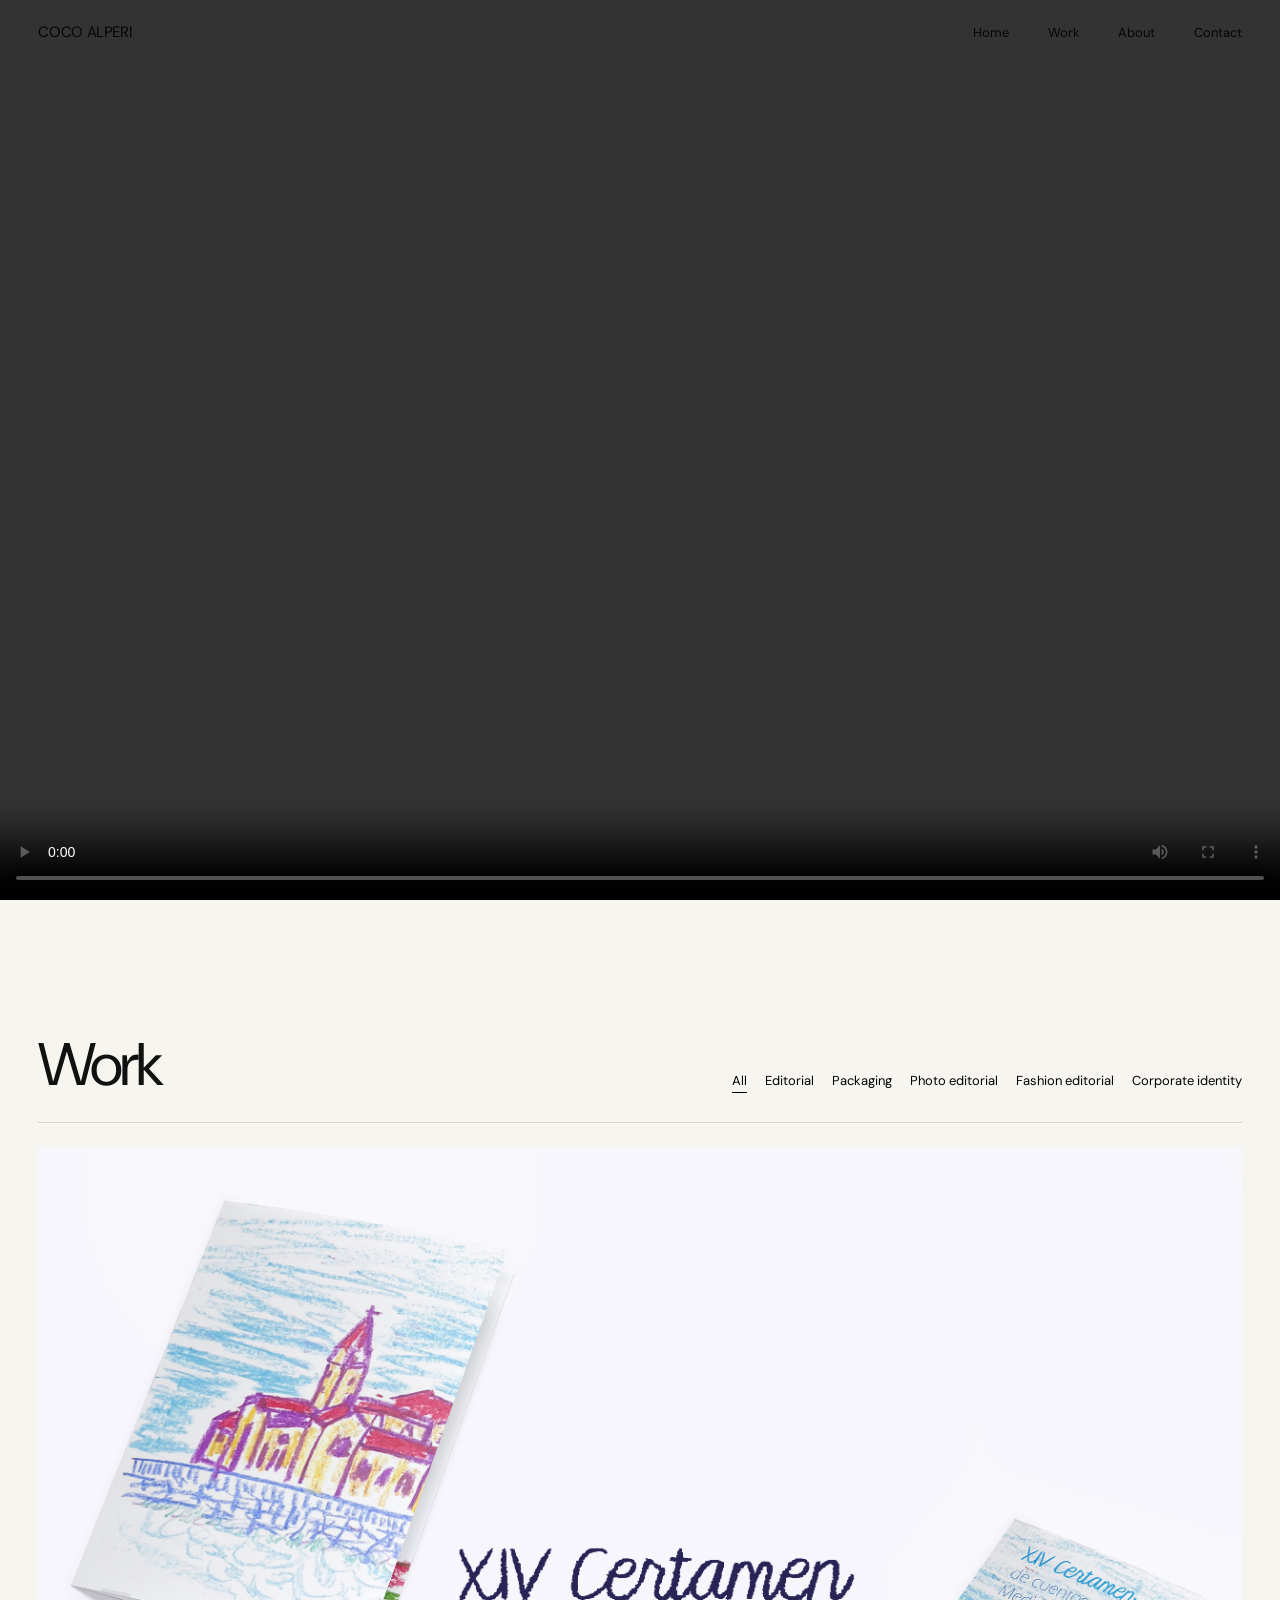
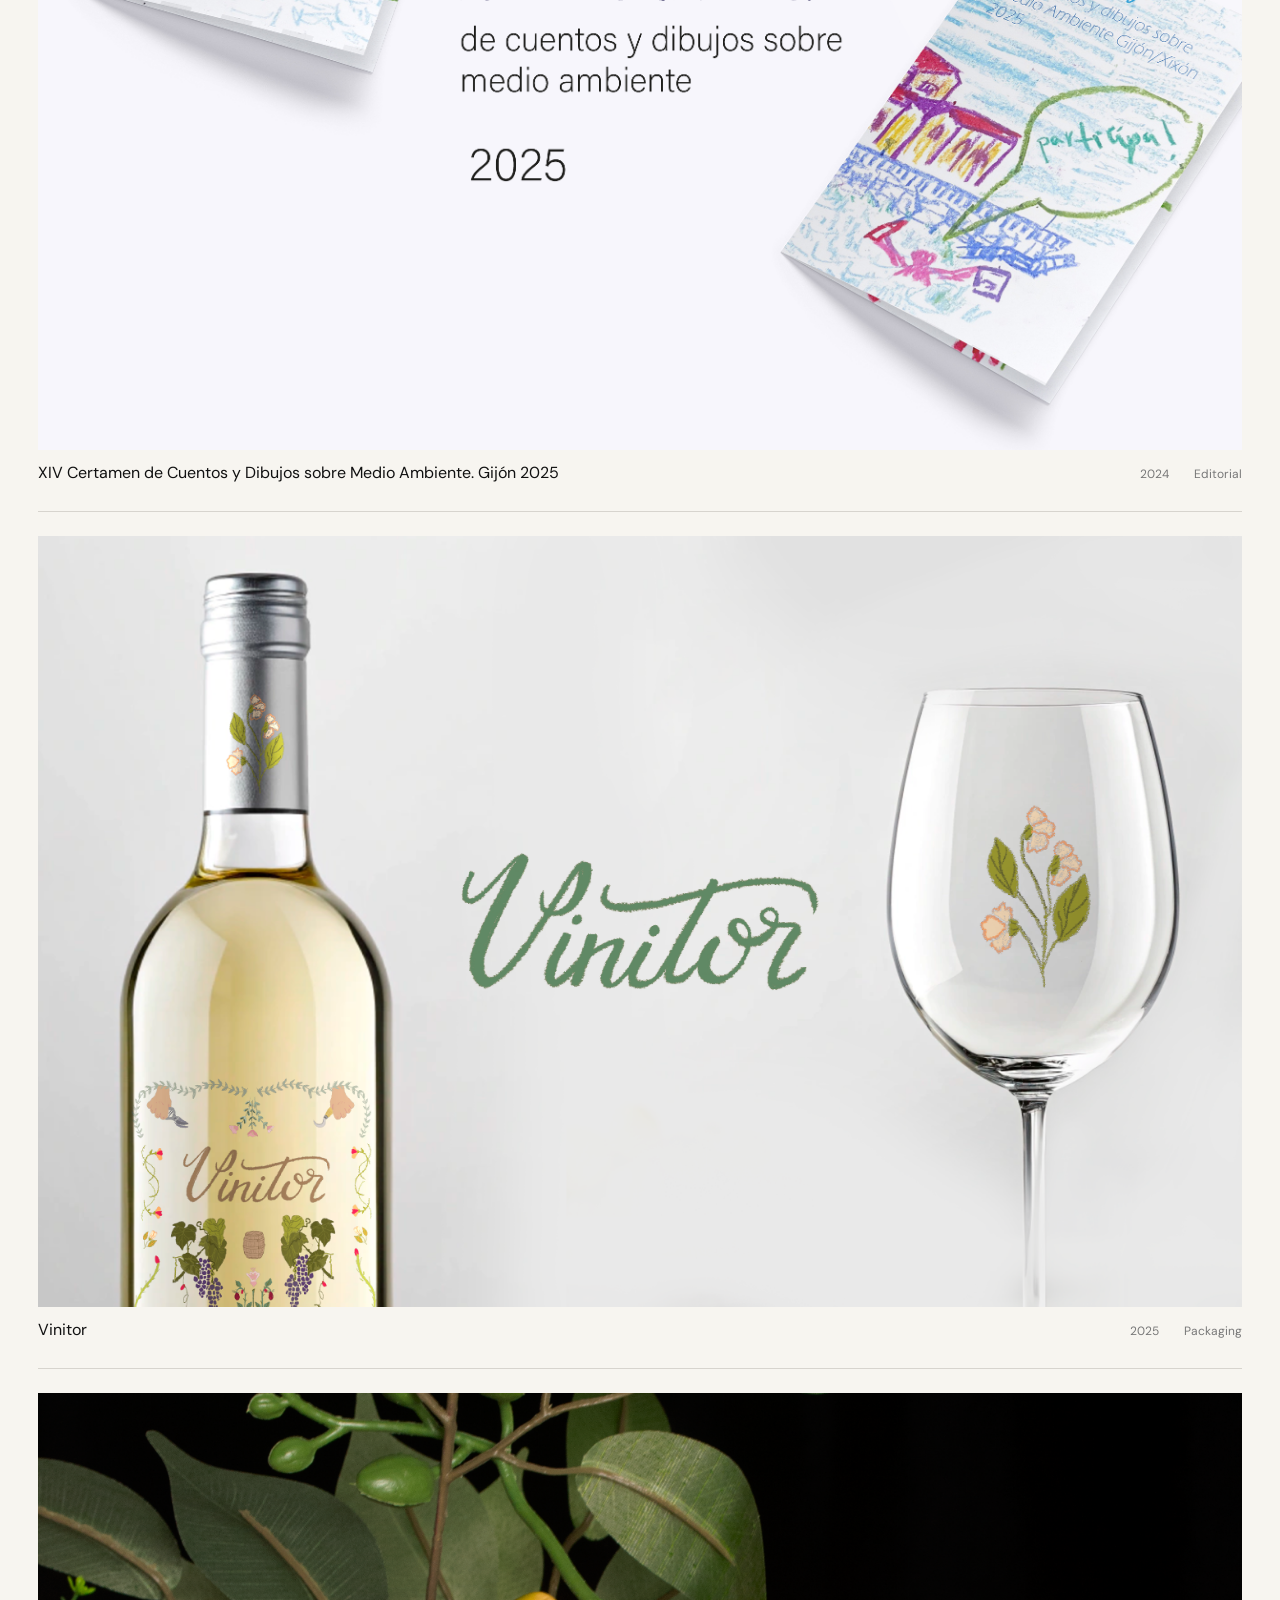
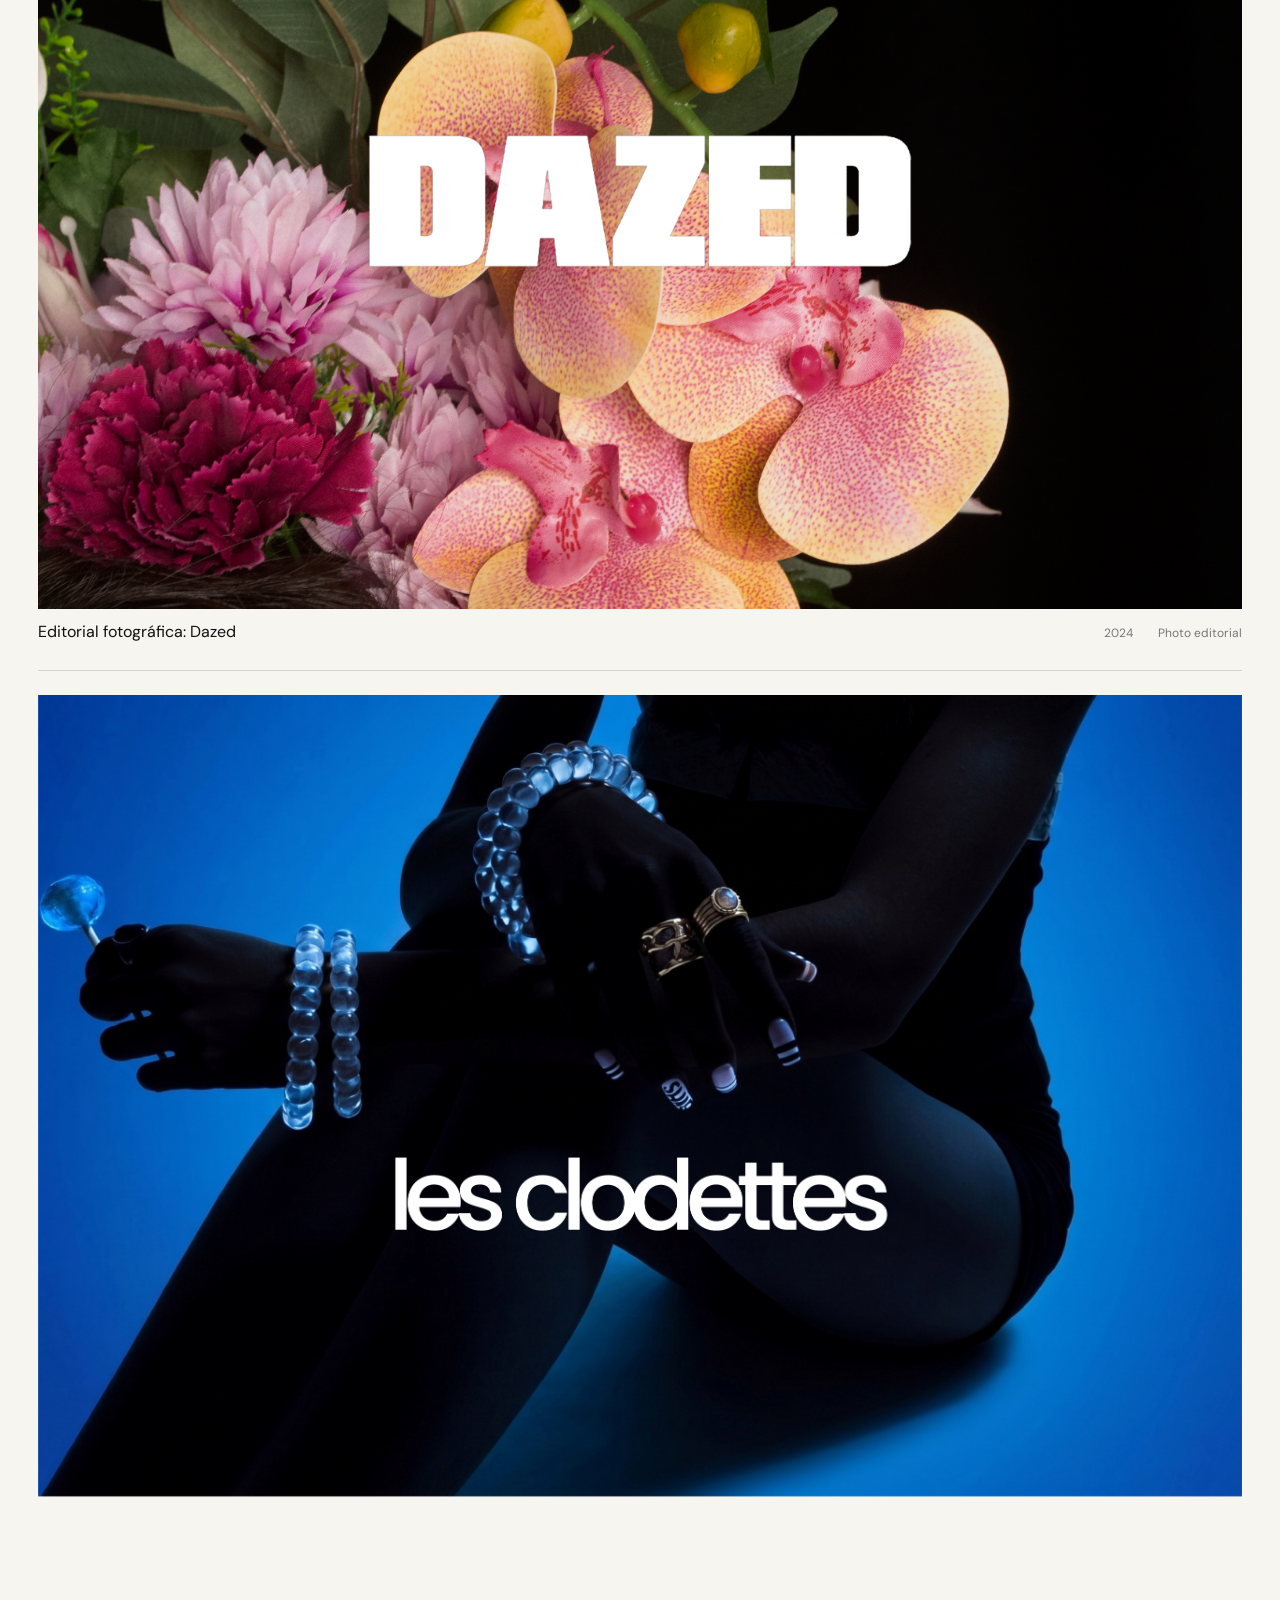
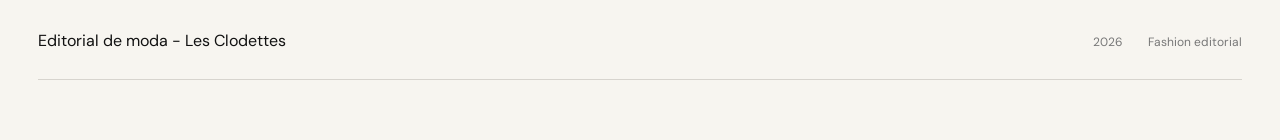
==== index.html @ 52121580 "Update index.html" ====
<!doctype html>
<html lang="en">
<head>
  <meta charset="utf-8">
  <meta name="viewport" content="width=device-width, initial-scale=1">
  <meta name="description" content="COCO ALPERI — Portfolio">
  <title>COCO ALPERI — Portfolio</title>

  <link rel="preconnect" href="https://fonts.googleapis.com">
  <link rel="preconnect" href="https://fonts.gstatic.com" crossorigin>

  <link href="https://fonts.googleapis.com/css2?family=DM+Sans:wght@400;500&family=Playfair+Display:wght@400;500&display=swap" rel="stylesheet">

  <link rel="stylesheet" href="style.css">
</head>

<body>

  <!-- Intro / logo animation -->
  <div class="intro" id="intro" aria-label="COCO ALPERI">
    <div class="intro-logo">COCO ALPERI</div>
  </div>

  <header class="site-header">
    <a class="logo" href="#home" aria-label="COCO ALPERI home">
      COCO ALPERI
    </a>

    <nav class="main-nav" aria-label="Main navigation">
      <a href="#home">Home</a>
      <a href="#work">Work</a>
      <a href="about.html">About</a>
      <a href="#contact">Contact</a>
    </nav>
  </header>

  <main>

    <!-- HOME -->
    <section id="home" class="page page-home">
      <div class="hero-video">
        <video controls loop playsinline class="video-portada">
          <source src="assets/Comp-1.mp4" type="video/mp4">
        </video>
      </div>
    </section>

    <!-- WORK -->
    <section id="work" class="page page-work">

      <div class="section-heading">
        <h1>Work</h1>

        <!-- Filtros con data-filter normalizados -->
        <div class="filters" aria-label="Filter projects">
          <button class="filter active" data-filter="all">
            All
          </button>
          <button class="filter" data-filter="Editorial">
            Editorial
          </button>
          <button class="filter" data-filter="Packaging">
            Packaging
          </button>
          <button class="filter" data-filter="Photo editorial">
            Photo editorial
          </button>
          <button class="filter" data-filter="Fashion editorial">
            Fashion editorial
          </button>
          <button class="filter" data-filter="Corporate Identity">
            Corporate identity
          </button>
        </div>
      </div>

      <div class="project-list">

        <!-- Proyecto 1: Editorial -->
        <article class="project" data-category="Editorial" id="project-editorial">
          <a href="projects/project-one.html" class="project-image">
            <img src="../assets/portadaCertamen.png" alt="Guardas libro">
          </a>
          <div class="project-info">
            <h2>XIV Certamen de Cuentos y Dibujos sobre Medio Ambiente. Gijón 2025</h2>
            <span>2024</span>
            <span>Editorial</span>
          </div>
        </article>

        <!-- Proyecto 2: Packaging -->
        <article class="project" data-category="Packaging" id="project-packaging">
          <a href="projects/project-two.html" class="project-image">
            <img src="../assets/portada1.png" alt="Vinitor">
          </a>
          <div class="project-info">
            <h2>Vinitor</h2>
            <span>2025</span>
            <span>Packaging</span>
          </div>
        </article>

        <!-- Proyecto 3: Photo editorial -->
        <article class="project" data-category="Photo editorial" id="project-photo-editorial">
          <a href="projects/project-three.html" class="project-image">
            <img src="../assets/portada3.png" alt="Portada Dazed">
          </a>
          <div class="project-info">
            <h2>Editorial fotográfica: Dazed</h2>
            <span>2024</span>
            <span>Photo editorial</span>
          </div>
        </article>

        <!-- Proyecto 4: Fashion editorial -->
        <article class="project" data-category="Fashion editorial" id="project-fashion-editorial">
          <a href="projects/project-four.html" class="project-image">
            <img src="../assets/fotoBannerClodettes.png" alt="Portada Clodettes">
          </a>
          <div class="project-info">
            <h2>Editorial de moda - Les Clodettes</h2>
            <span>2026</span>
            <span>Fashion editorial</span>
          </div>
        </article>

      </div>

    </section>

  </main>

  <script src="script.js"></script>

</body>
</html>

  <script src="script.js"></script>

</body>
</html>
---- style.css ----
:root {
  --bg: #f7f5f0;
  --text: #111;
  --muted: #777;
  --line: #d7d4ce;
  --pad: clamp(18px, 3vw, 48px);
}

* {
  box-sizing: border-box;
}

html {
  scroll-behavior: smooth;
}

body {
  margin: 0;
  background: var(--bg);
  color: var(--text);
  font-family: "DM Sans", Arial, sans-serif;
  font-size: 14px;
  font-weight: 400;
}

a {
  color: inherit;
  text-decoration: none;
}

button {
  font: inherit;
}

/* =========================================================
   INTRO
   ========================================================= */

.intro {
  position: fixed;
  inset: 0;
  z-index: 100;
  display: grid;
  place-items: center;
  background: var(--bg);
  animation: introOut 1.1s ease 1.5s forwards;
}

.intro-logo {
  font-size: clamp(28px, 5vw, 72px);
  letter-spacing: -.04em;
  animation: logoIn 1.2s ease forwards;
}

@keyframes logoIn {
  from {
    opacity: 0;
    transform: translateY(10px);
  }

  to {
    opacity: 1;
    transform: translateY(0);
  }
}

@keyframes introOut {
  0% {
    opacity: 1;
    visibility: visible;
  }

  75% {
    opacity: 1;
  }

  100% {
    opacity: 0;
    visibility: hidden;
    pointer-events: none;
  }
}

/* =========================================================
   HEADER
   ========================================================= */

.site-header {
  position: fixed;
  z-index: 50;
  top: 0;
  left: 0;
  width: 100%;
  display: flex;
  justify-content: space-between;
  align-items: center;
  padding: 22px var(--pad);
  mix-blend-mode: multiply;
}

.logo {
  font-size: 15px;
  letter-spacing: -.025em;
  white-space: nowrap;
}

.main-nav {
  display: flex;
  gap: clamp(18px, 3vw, 42px);
}

.main-nav a,
.filter {
  position: relative;
  border: 0;
  background: none;
  padding: 0;
  cursor: pointer;
  font-size: 13px;
}

.main-nav a::after,
.filter::after {
  content: "";
  position: absolute;
  left: 0;
  right: 100%;
  bottom: -4px;
  height: 1px;
  background: currentColor;
  transition: right .25s ease;
}

.main-nav a:hover::after,
.filter:hover::after,
.filter.active::after {
  right: 0;
}

/* =========================================================
   PAGES
   ========================================================= */

.page {
  min-height: 100vh;
  padding: 100px var(--pad) 60px;
}

/* =========================================================
   HOME / VIDEO
   ========================================================= */
.video-portada {
  width: 100%;             /* Se adapta al ancho del contenedor */
  max-width: 100%;         /* Evita que se salga por la derecha en móviles */
  height: auto;            /* Mantiene la proporción original sin deformarse */
  display: block;          /* Elimina espacios fantasma inline */
  box-sizing: border-box;  /* Incluye rellenos y bordes en el ancho total */
  margin-bottom: 2rem;     /* Distancia con la foto de abajo (ajusta según necesites) */
}
.page-home {
  min-height: 100svh;
  min-height: 100dvh;
  padding: 0;
  display: flex;
  align-items: center;
  justify-content: center;
}

.hero-video {
  position: relative;
  width: 100%;
  height: 100svh;
  height: 100dvh;
  overflow: hidden;
}

.video-portada {
  width: 100%;
  height: 100%;
  display: block;
  object-fit: cover;
  object-position: center center;
}

/* =========================================================
   MOBILE VIDEO
   ========================================================= */

@media (max-width: 650px) {
  .page-home {
    width: 100%;
    min-height: 0;
    height: auto;
    padding: 0;
    display: block;
  }

  .hero-video {
    width: 100%;
    height: auto;
    min-height: 0;
    overflow: hidden;
  }

  .video-portada {
    position: relative;
    width: 100%;
    height: auto;
    min-height: 0;
    display: block;
    object-fit: contain;
    object-position: center center;
  }
}

/* =========================================================
   MOBILE VERTICAL
   ========================================================= */

@media (max-width: 650px) and (orientation: portrait) {
  .hero-video {
    width: 100vw;
    height: auto;
  }

  .video-portada {
    width: 100%;
    height: auto;
  }
}

/* =========================================================
   MOBILE HORIZONTAL
   ========================================================= */

@media (max-width: 900px) and (orientation: landscape) {
  .hero-video {
    width: 100vw;
    height: auto;
  }

  .video-portada {
    width: 100%;
    height: auto;
  }
}

/* =========================================================
   WORK
   ========================================================= */

.page-work {
  padding-top: 125px;
}

.section-heading {
  display: flex;
  justify-content: space-between;
  align-items: baseline;
  gap: 30px;
  border-bottom: 1px solid var(--line);
  padding-bottom: 18px;
  margin-bottom: 0;
}

h1 {
  margin: 0;
  font-size: clamp(28px, 5vw, 60px);
  font-weight: 400;
  letter-spacing: -.05em;
}

.filters {
  display: flex;
  flex-wrap: wrap;
  gap: 18px;
}

/* =========================================================
   PROJECTS
   ========================================================= */

.project {
  border-bottom: 1px solid var(--line);
  padding: 24px 0 28px;
}

.project-image {
  background: #e4e1da;
  color: #8b8881;
}

.project-image img {
  width: 100%;
  height: 100%;
  object-fit: cover;
  display: block;
}

.project-image:hover {
  opacity: .8;
}

.project-info {
  display: grid;
  grid-template-columns: 1fr auto auto;
  gap: 25px;
  align-items: baseline;
  padding-top: 12px;
}

.project-info h2 {
  margin: 0;
  font-size: 16px;
  font-weight: 400;
}

.project-info span {
  color: var(--muted);
  font-size: 12px;
}

.project.hidden {
  display: none;
}

/* =========================================================
   EMPTY PAGES
   ========================================================= */

.empty-page {
  min-height: 100vh;
}

/* =========================================================
   MOBILE — MAIN WEBSITE
   ========================================================= */

@media (max-width: 650px) {
  .site-header {
    align-items: flex-start;
    gap: 18px;
  }

  .main-nav {
    gap: 12px;
    flex-wrap: wrap;
    justify-content: flex-end;
  }

  .section-heading {
    display: block;
  }

  .filters {
    margin-top: 22px;
    gap: 12px 18px;
  }

  .project-info {
    grid-template-columns: 1fr auto;
  }

  .project-info span:last-child {
    grid-column: 1 / -1;
  }
}

/* =========================================================
   PROJECT PAGE
   ========================================================= */

.project-page {
  width: 100%;
  max-width: 100%;
  padding: 120px var(--pad) 60px;
  overflow-x: hidden;
}

.project-hero {
  width: 100%;
}

.project-hero-image {
  width: 100%;
  overflow: hidden;
  background: #e4e1da;
}

.project-hero-image img {
  width: 100%;
  height: auto;
  display: block;
}

.project-header {
  display: grid;
  grid-template-columns: 1fr auto;
  gap: 40px;
  align-items: baseline;
  padding: 18px 0 40px;
  border-bottom: 1px solid var(--line);
}

.project-header h1 {
  margin: 0;
  font-size: clamp(32px, 6vw, 72px);
  font-weight: 400;
  letter-spacing: -.05em;
}

.project-meta {
  display: flex;
  gap: 30px;
  color: var(--muted);
  font-size: 12px;
  white-space: nowrap;
}

.project-content {
  width: 100%;
  padding-top: 60px;
}

.project-text {
  width: 100%;
  max-width: 600px;
  margin-bottom: 80px;
}

.project-text p {
  margin: 0;
  font-size: 16px;
  line-height: 1.5;
}

.project-image-large {
  width: 100%;
  margin-bottom: 24px;
  overflow: hidden;
}

.project-image-large img {
  width: 100%;
  height: auto;
  display: block;
}

.project-navigation {
  display: flex;
  justify-content: space-between;
  align-items: center;
  gap: 30px;
  padding-top: 50px;
  margin-top: 60px;
  border-top: 1px solid var(--line);
}

.project-navigation a {
  font-size: 13px;
}

.project-navigation a:hover {
  text-decoration: underline;
}

/* =========================================================
   PROJECT PAGE — TABLET
   ========================================================= */

@media (max-width: 900px) {
  .project-page {
    padding-top: 110px;
  }

  .project-header {
    gap: 25px;
  }

  .project-content {
    padding-top: 50px;
  }
}

/* =========================================================
   PROJECT PAGE — MOBILE
   ========================================================= */

@media (max-width: 650px) {
  .project-page {
    width: 100%;
    padding: 95px var(--pad) 40px;
    overflow-x: hidden;
  }

  .project-hero {
    width: 100%;
  }

  .project-hero-image {
    width: 100%;
  }

  .project-hero-image img {
    width: 100%;
    height: auto;
  }

  .project-header {
    display: block;
    padding: 16px 0 28px;
  }

  .project-header h1 {
    font-size: clamp(32px, 11vw, 52px);
    margin-bottom: 18px;
  }

  .project-meta {
    display: flex;
    flex-wrap: wrap;
    gap: 8px 20px;
    font-size: 12px;
    white-space: normal;
  }

  .project-content {
    width: 100%;
    padding-top: 40px;
  }

  .project-text {
    width: 100%;
    max-width: none;
    margin-bottom: 45px;
  }

  .project-text p {
    font-size: 14px;
    line-height: 1.55;
  }

  .project-image-large {
    width: 100%;
    margin-bottom: 16px;
  }

  .project-image-large img {
    width: 100%;
    height: auto;
    display: block;
  }

  .project-navigation {
    width: 100%;
    display: flex;
    justify-content: space-between;
    align-items: flex-start;
    gap: 20px;
    padding-top: 30px;
    margin-top: 40px;
  }

  .project-navigation a {
    font-size: 12px;
  }
}

/* =========================================================
   PROJECT PAGE — SMALL PHONES
   ========================================================= */

@media (max-width: 400px) {
  .project-page {
    padding-left: 18px;
    padding-right: 18px;
  }

  .project-header h1 {
    font-size: 34px;
  }

  .project-meta {
    gap: 6px 16px;
  }

  .project-navigation {
    font-size: 12px;
  }

  /* =========================================================
     TWO IMAGES SIDE BY SIDE
     ========================================================= */

  .project-image-large {
    width: 100%;
    display: grid;
    grid-template-columns: 1fr 1fr;
    gap: 24px;
    margin-bottom: 24px;
    overflow: hidden;
  }

  .project-image-large img {
    width: 100%;
    height: auto;
    display: block;
    object-fit: contain;
  }
}

/* =========================================================
   TWO IMAGES — MOBILE
   ========================================================= */

@media (max-width: 650px) {
  .project-image-large {
    grid-template-columns: 1fr;
    gap: 16px;
  }

  .project-image-large img {
    width: 100%;
    height: auto;
  }
}
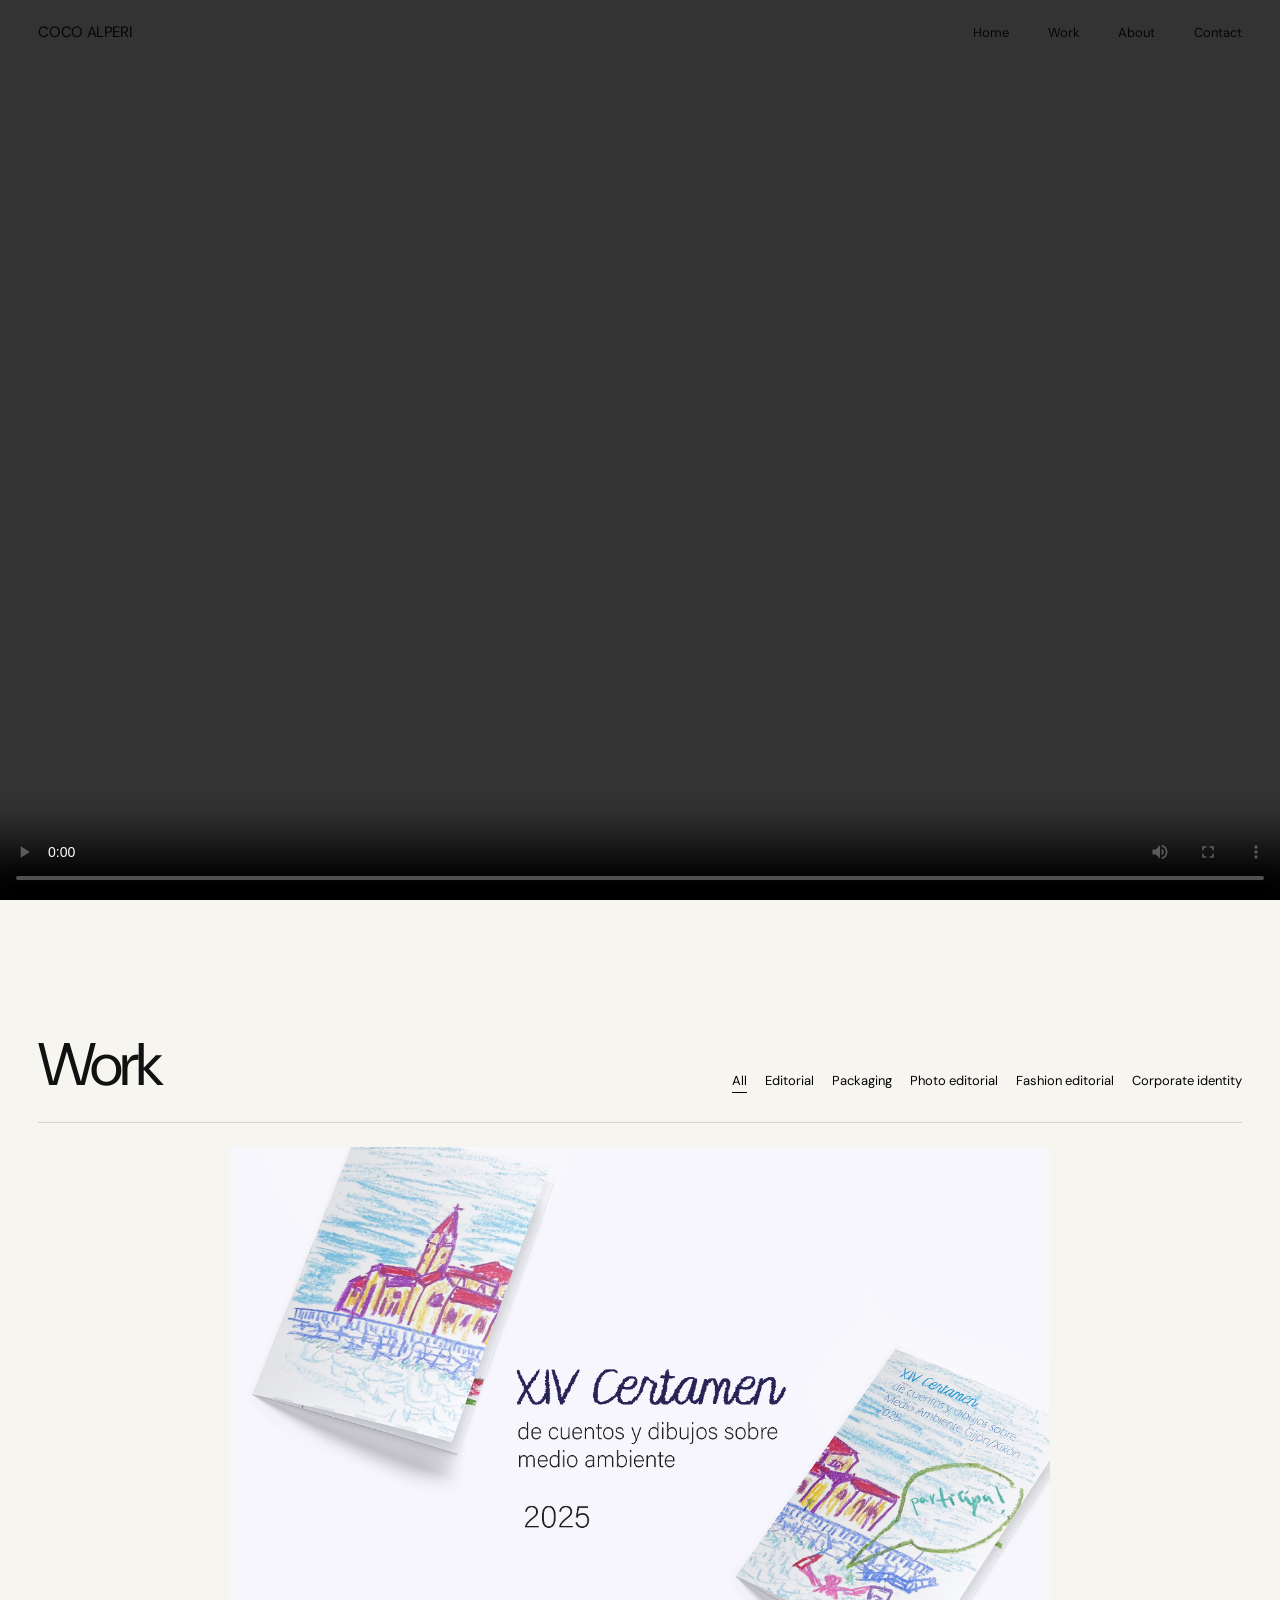
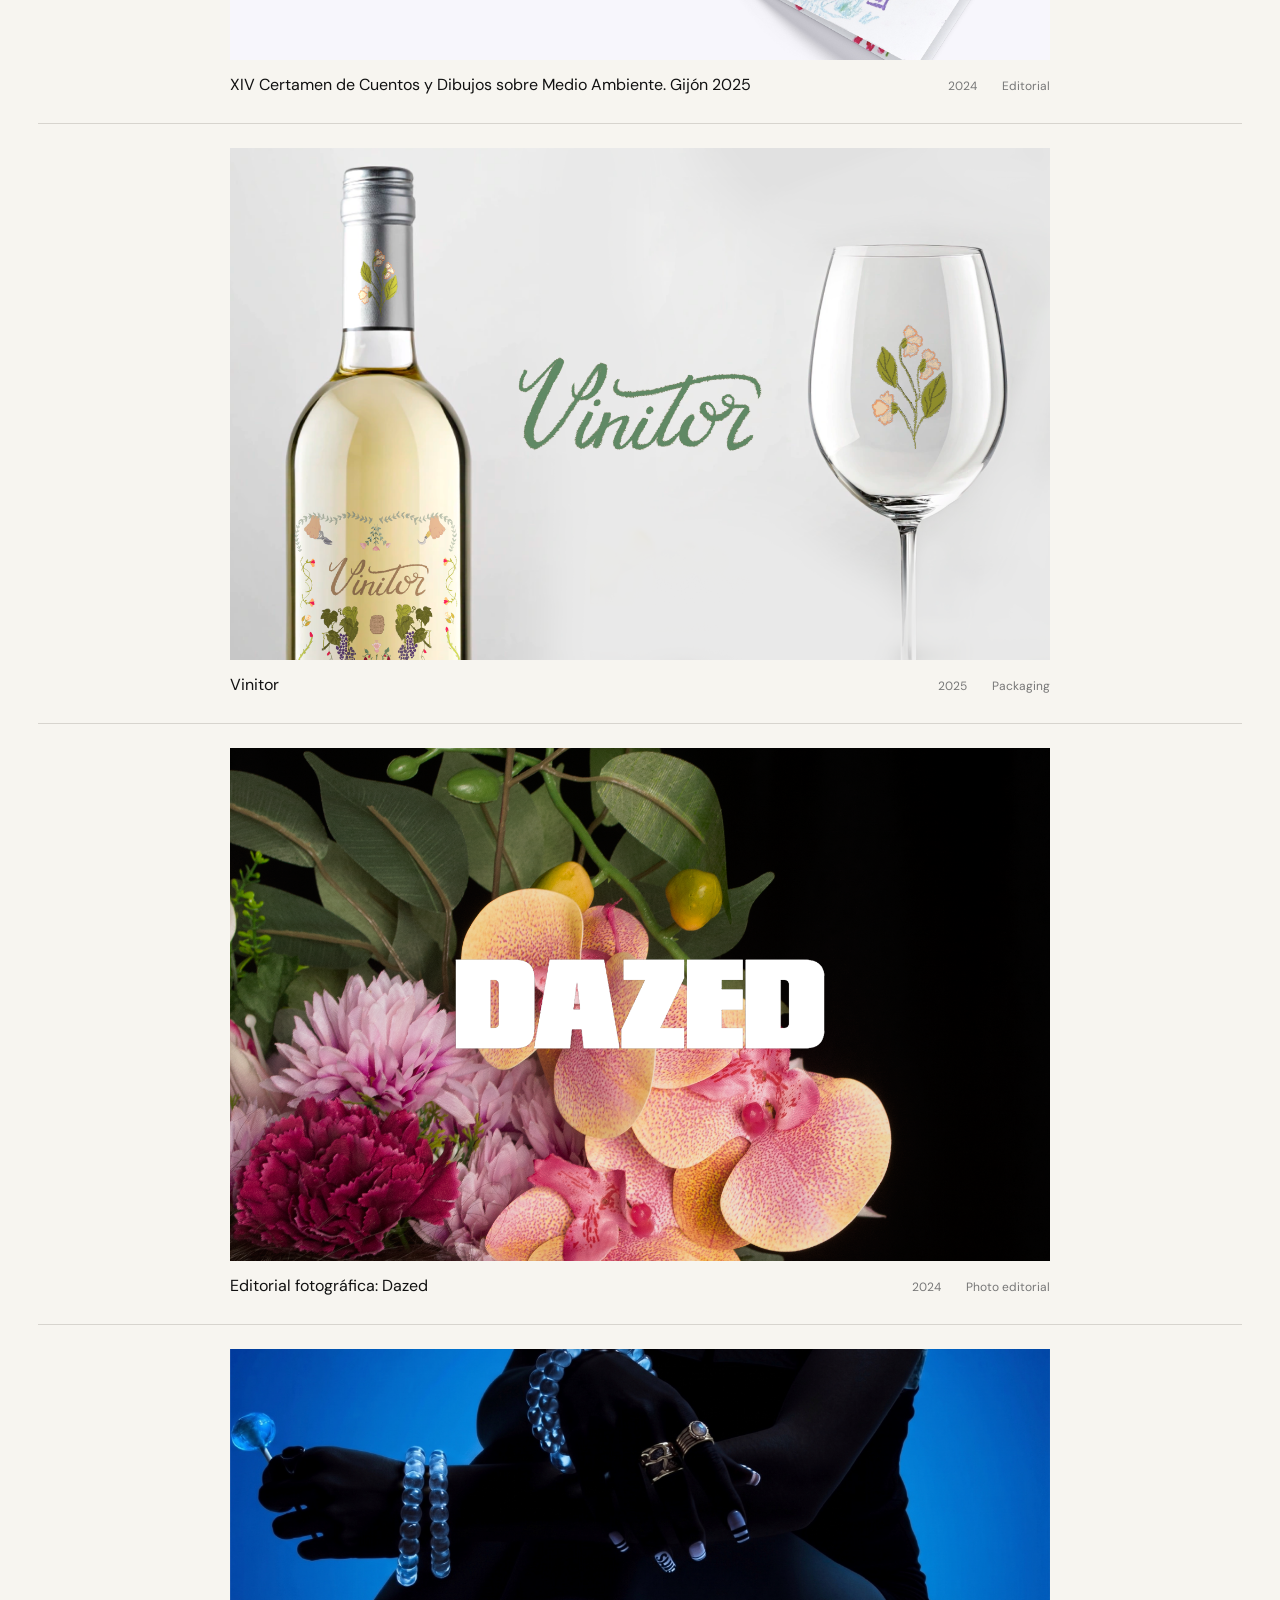
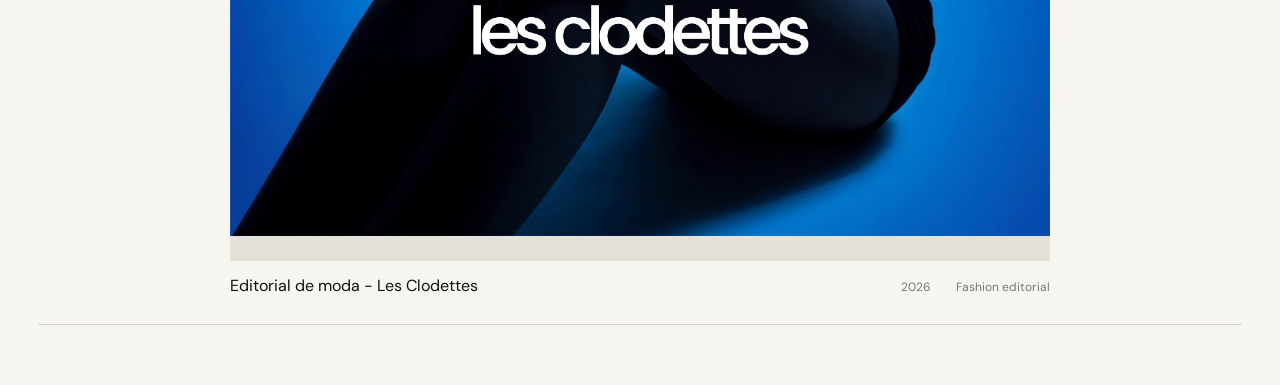
==== commit 0260d5dd: "Update index.html" ====
--- a/index.html
+++ b/index.html
@@ -30,7 +30,7 @@
       <a href="#home">Home</a>
       <a href="#work">Work</a>
       <a href="about.html">About</a>
-      <a href="#contact">Contact</a>
+      <a href="contact.html">Contact</a>
     </nav>
   </header>
 
--- a/style.css
+++ b/style.css
@@ -149,14 +149,16 @@
 /* =========================================================
    HOME / VIDEO
    ========================================================= */
+
 .video-portada {
-  width: 100%;             /* Se adapta al ancho del contenedor */
-  max-width: 100%;         /* Evita que se salga por la derecha en móviles */
-  height: auto;            /* Mantiene la proporción original sin deformarse */
-  display: block;          /* Elimina espacios fantasma inline */
-  box-sizing: border-box;  /* Incluye rellenos y bordes en el ancho total */
-  margin-bottom: 2rem;     /* Distancia con la foto de abajo (ajusta según necesites) */
-}
+  width: 100%;
+  max-width: 100%;
+  height: auto;
+  display: block;
+  box-sizing: border-box;
+  margin-bottom: 2rem;
+}
+
 .page-home {
   min-height: 100svh;
   min-height: 100dvh;
@@ -277,23 +279,30 @@
 }
 
 /* =========================================================
-   PROJECTS
+   PROJECTS (Ajuste uniforme de proporción y llenado)
    ========================================================= */
 
 .project {
   border-bottom: 1px solid var(--line);
   padding: 24px 0 28px;
+  scroll-margin-top: 100px;
 }
 
 .project-image {
+  display: block;
   background: #e4e1da;
   color: #8b8881;
+  max-width: 820px;
+  margin: 0 auto;
+  overflow: hidden;
+  aspect-ratio: 16 / 10;
 }
 
 .project-image img {
   width: 100%;
-  height: 100%;
+  height: 100% !important;
   object-fit: cover;
+  object-position: center center;
   display: block;
 }
 
@@ -306,7 +315,9 @@
   grid-template-columns: 1fr auto auto;
   gap: 25px;
   align-items: baseline;
-  padding-top: 12px;
+  padding-top: 14px;
+  max-width: 820px;
+  margin: 0 auto;
 }
 
 .project-info h2 {
@@ -588,10 +599,6 @@
     font-size: 12px;
   }
 
-  /* =========================================================
-     TWO IMAGES SIDE BY SIDE
-     ========================================================= */
-
   .project-image-large {
     width: 100%;
     display: grid;
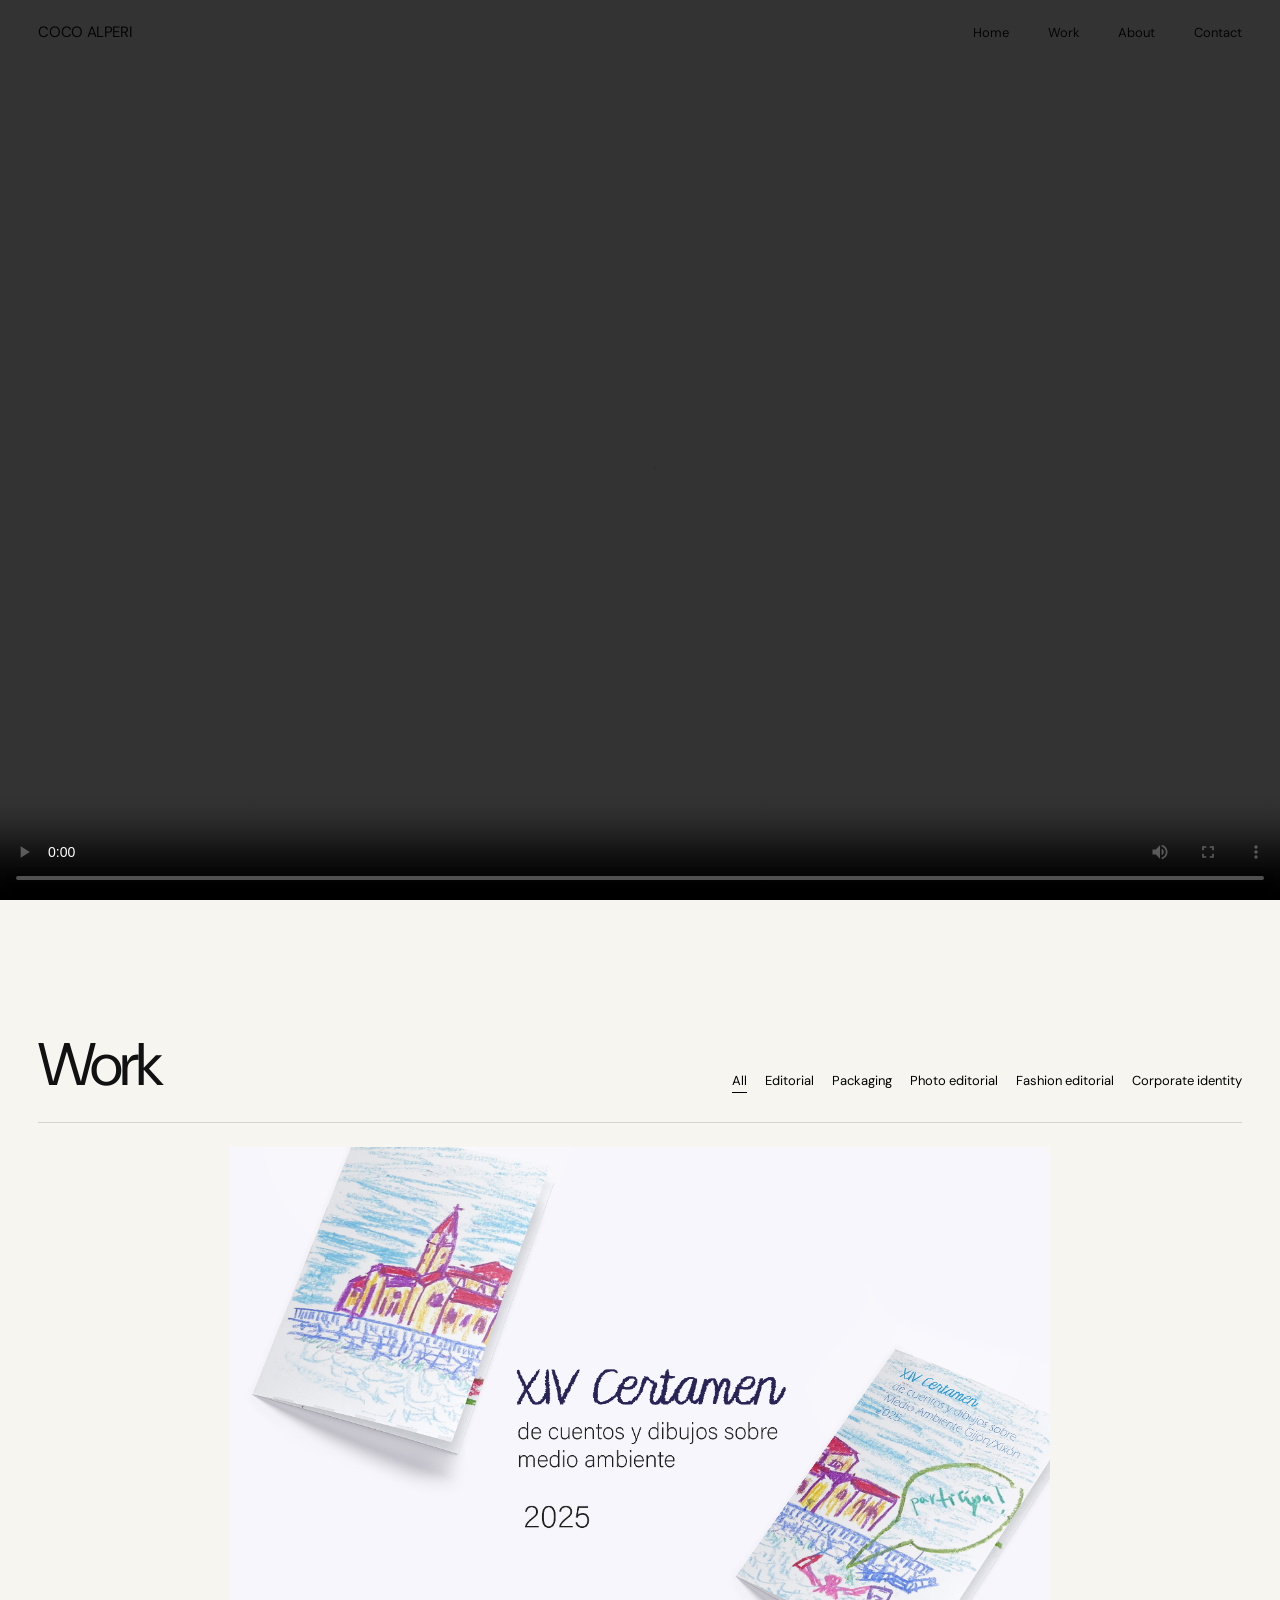
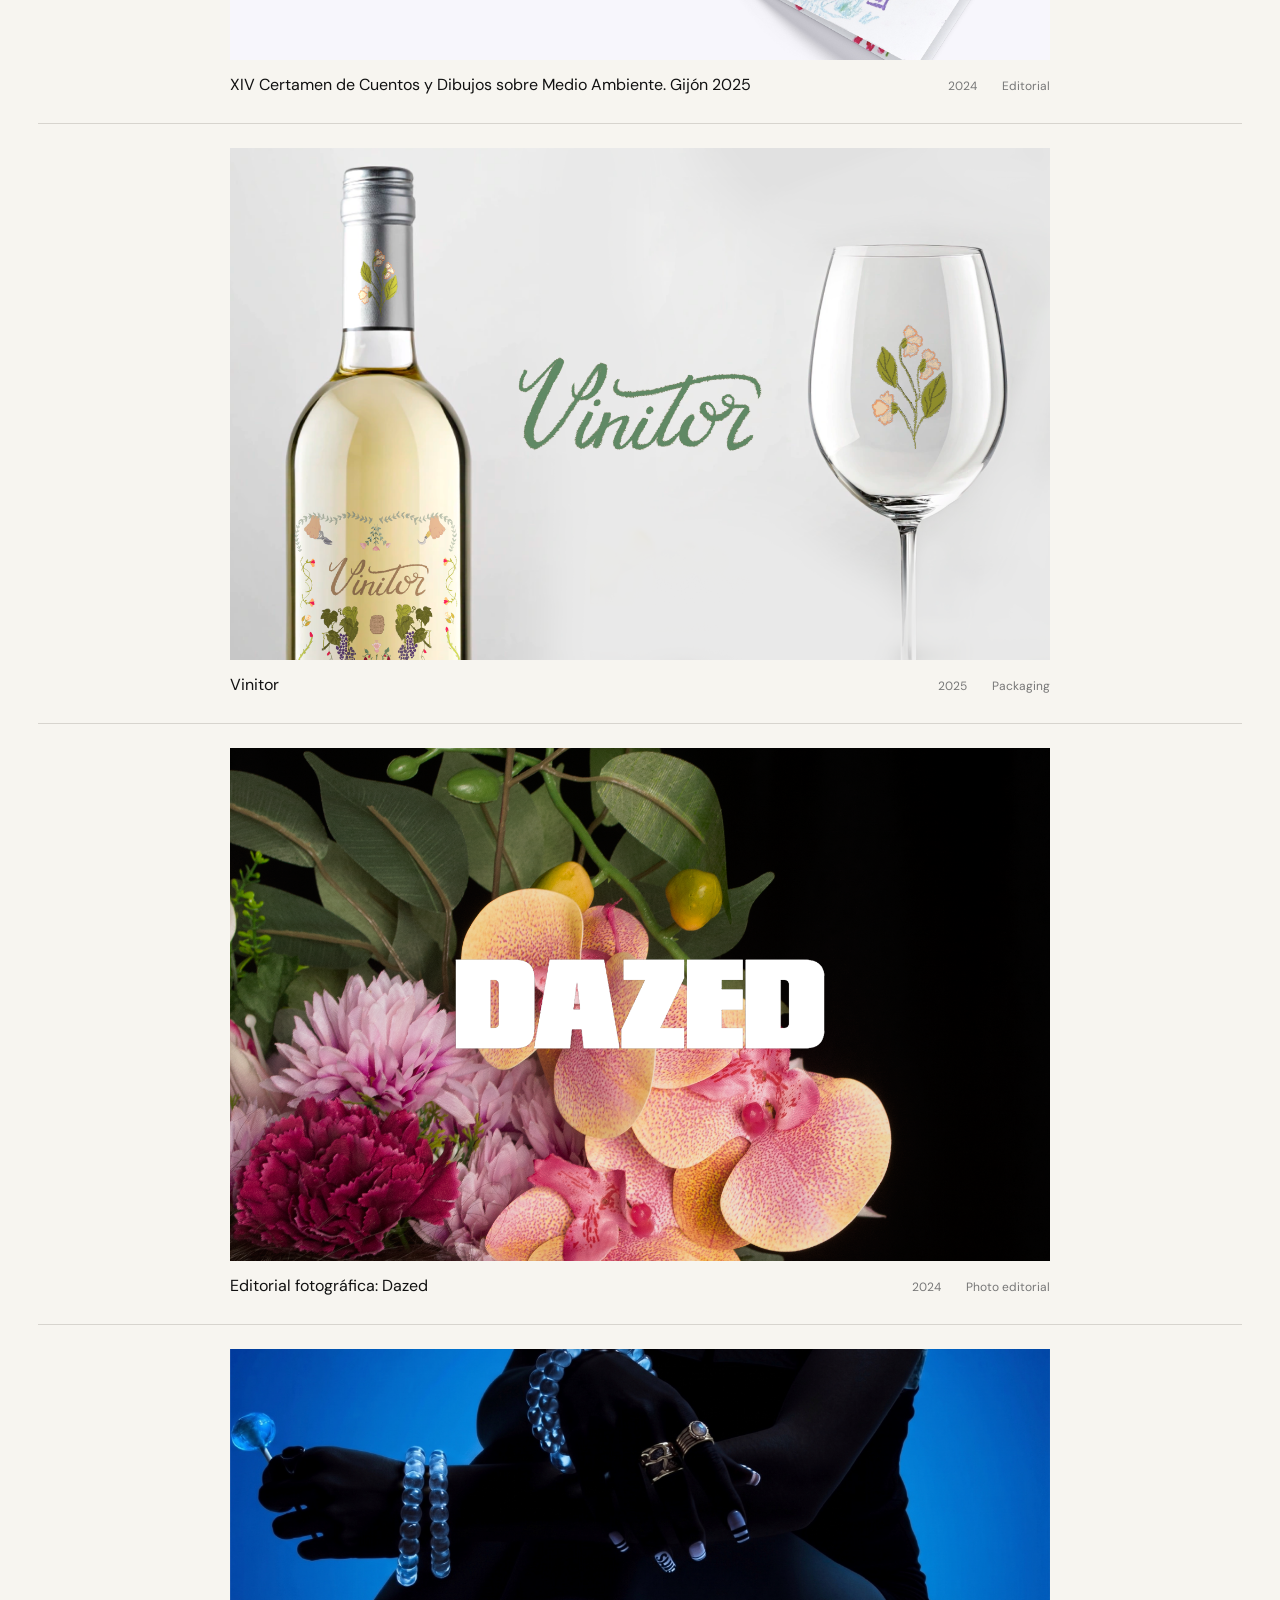
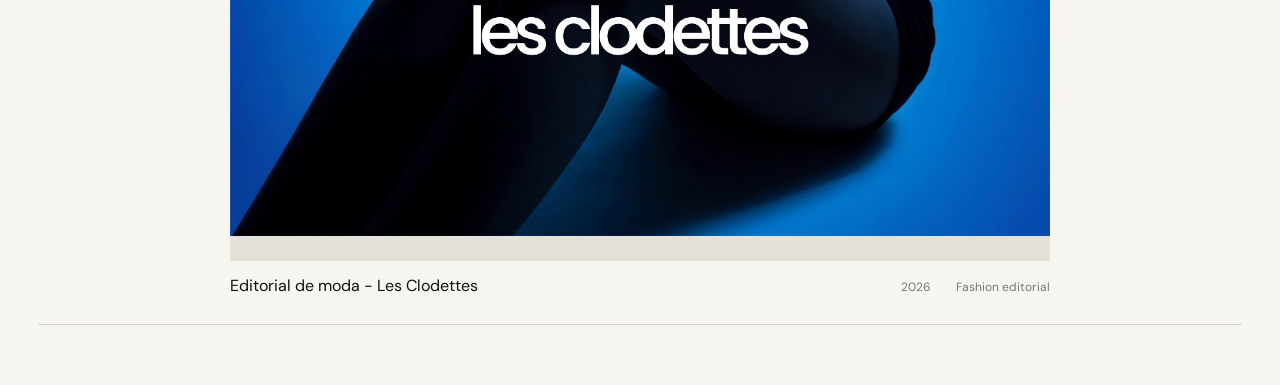
==== commit ba3184b4: "Update index.html" ====
--- a/index.html
+++ b/index.html
@@ -5,6 +5,13 @@
   <meta name="viewport" content="width=device-width, initial-scale=1">
   <meta name="description" content="COCO ALPERI — Portfolio">
   <title>COCO ALPERI — Portfolio</title>
+
+  <!-- Favicons -->
+  <link rel="icon" type="image/x-icon" href="favicon.ico">
+  <link rel="icon" type="image/png" sizes="32x32" href="favicon-32x32.png">
+  <link rel="icon" type="image/png" sizes="16x16" href="favicon-16x16.png">
+  <link rel="apple-touch-icon" sizes="180x180" href="apple-touch-icon.png">
+  <link rel="manifest" href="site.webmanifest">
 
   <link rel="preconnect" href="https://fonts.googleapis.com">
   <link rel="preconnect" href="https://fonts.gstatic.com" crossorigin>
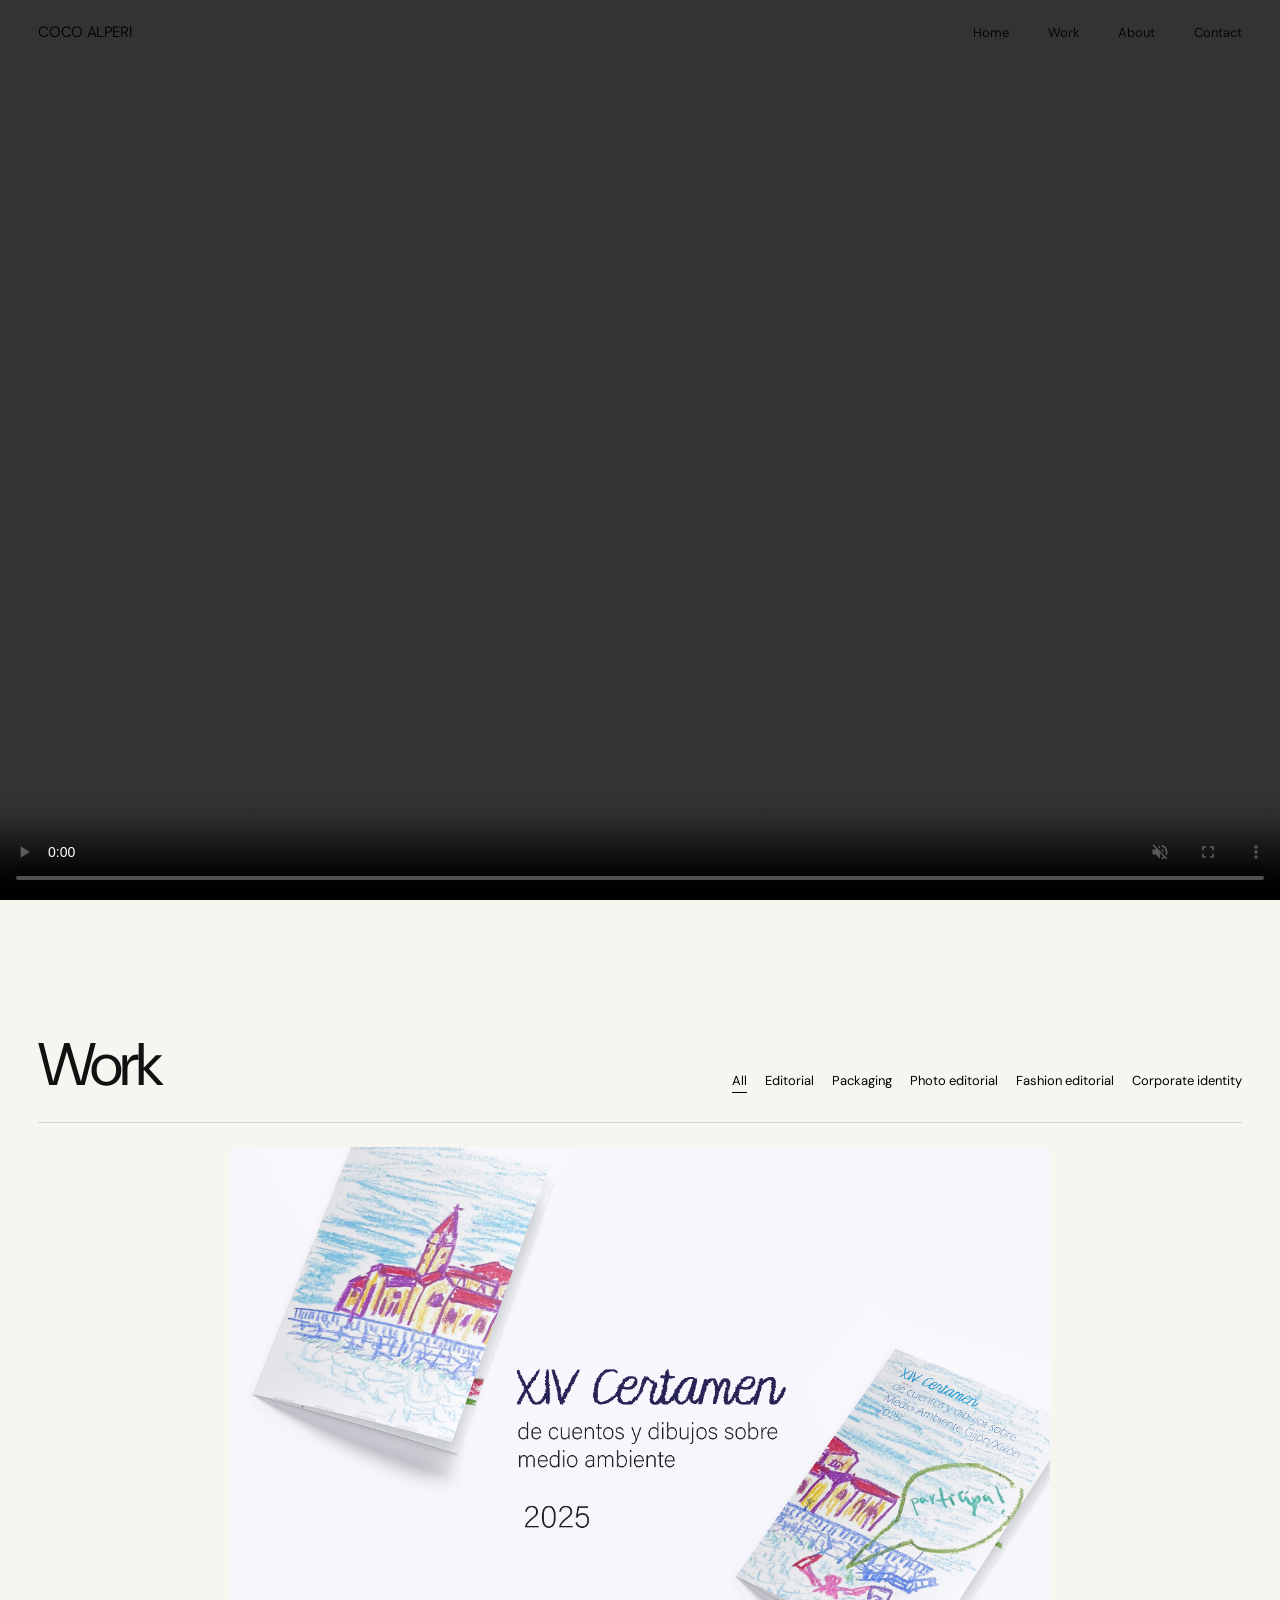
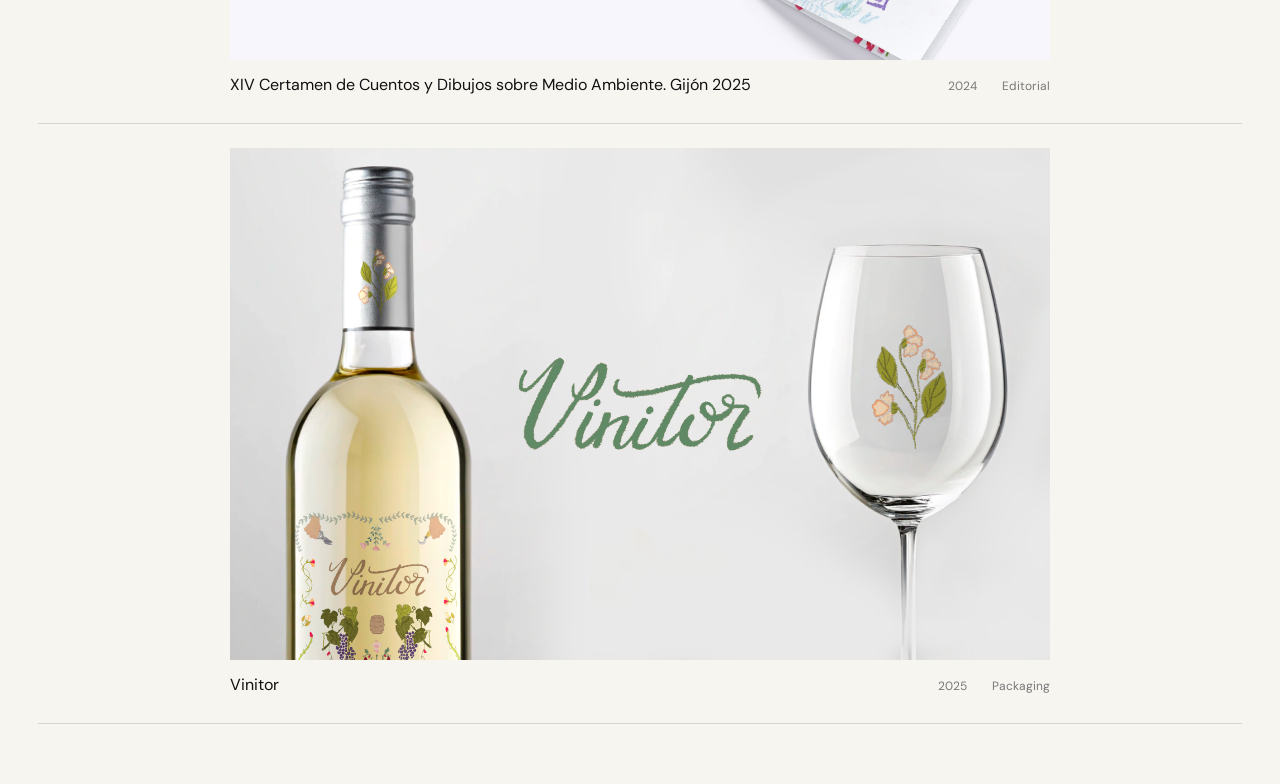
==== commit edf502e4: "Update index.html" ====
--- a/index.html
+++ b/index.html
@@ -46,7 +46,16 @@
     <!-- HOME -->
     <section id="home" class="page page-home">
       <div class="hero-video">
-        <video controls loop playsinline class="video-portada">
+        <video 
+          id="mainHeroVideo"
+          autoplay 
+          muted 
+          loop 
+          playsinline 
+          controls 
+          preload="auto" 
+          class="video-portada"
+        >
           <source src="assets/Comp-1.mp4" type="video/mp4">
         </video>
       </div>
@@ -105,44 +114,6 @@
             <span>2025</span>
             <span>Packaging</span>
           </div>
-        </article>
-
-        <!-- Proyecto 3: Photo editorial -->
-        <article class="project" data-category="Photo editorial" id="project-photo-editorial">
-          <a href="projects/project-three.html" class="project-image">
-            <img src="../assets/portada3.png" alt="Portada Dazed">
-          </a>
-          <div class="project-info">
-            <h2>Editorial fotográfica: Dazed</h2>
-            <span>2024</span>
-            <span>Photo editorial</span>
-          </div>
-        </article>
-
-        <!-- Proyecto 4: Fashion editorial -->
-        <article class="project" data-category="Fashion editorial" id="project-fashion-editorial">
-          <a href="projects/project-four.html" class="project-image">
-            <img src="../assets/fotoBannerClodettes.png" alt="Portada Clodettes">
-          </a>
-          <div class="project-info">
-            <h2>Editorial de moda - Les Clodettes</h2>
-            <span>2026</span>
-            <span>Fashion editorial</span>
-          </div>
-        </article>
-
-      </div>
-
-    </section>
-
-  </main>
-
-  <script src="script.js"></script>
 
 </body>
 </html>
-
-  <script src="script.js"></script>
-
-</body>
-</html>
--- a/style.css
+++ b/style.css
@@ -150,15 +150,6 @@
    HOME / VIDEO
    ========================================================= */
 
-.video-portada {
-  width: 100%;
-  max-width: 100%;
-  height: auto;
-  display: block;
-  box-sizing: border-box;
-  margin-bottom: 2rem;
-}
-
 .page-home {
   min-height: 100svh;
   min-height: 100dvh;
@@ -191,59 +182,25 @@
 @media (max-width: 650px) {
   .page-home {
     width: 100%;
-    min-height: 0;
-    height: auto;
+    min-height: 80svh;
     padding: 0;
+    display: flex;
+    align-items: center;
+    justify-content: center;
+  }
+
+  .hero-video {
+    width: 100%;
+    height: 80svh;
+    overflow: hidden;
+  }
+
+  .video-portada {
+    width: 100%;
+    height: 100%;
     display: block;
-  }
-
-  .hero-video {
-    width: 100%;
-    height: auto;
-    min-height: 0;
-    overflow: hidden;
-  }
-
-  .video-portada {
-    position: relative;
-    width: 100%;
-    height: auto;
-    min-height: 0;
-    display: block;
-    object-fit: contain;
+    object-fit: cover;
     object-position: center center;
-  }
-}
-
-/* =========================================================
-   MOBILE VERTICAL
-   ========================================================= */
-
-@media (max-width: 650px) and (orientation: portrait) {
-  .hero-video {
-    width: 100vw;
-    height: auto;
-  }
-
-  .video-portada {
-    width: 100%;
-    height: auto;
-  }
-}
-
-/* =========================================================
-   MOBILE HORIZONTAL
-   ========================================================= */
-
-@media (max-width: 900px) and (orientation: landscape) {
-  .hero-video {
-    width: 100vw;
-    height: auto;
-  }
-
-  .video-portada {
-    width: 100%;
-    height: auto;
   }
 }
 
@@ -631,3 +588,25 @@
     height: auto;
   }
 }
+
+/* =========================================================
+   DESKTOP IMAGES SIZE LIMIT
+   ========================================================= */
+
+@media (min-width: 768px) {
+  .project-hero-image,
+  .project-image-large,
+  .project-content .hero-video {
+    max-width: 850px;
+    margin-left: auto;
+    margin-right: auto;
+  }
+
+  .project-hero-image img,
+  .project-image-large img,
+  .project-content video {
+    width: 100%;
+    height: auto;
+    display: block;
+  }
+}
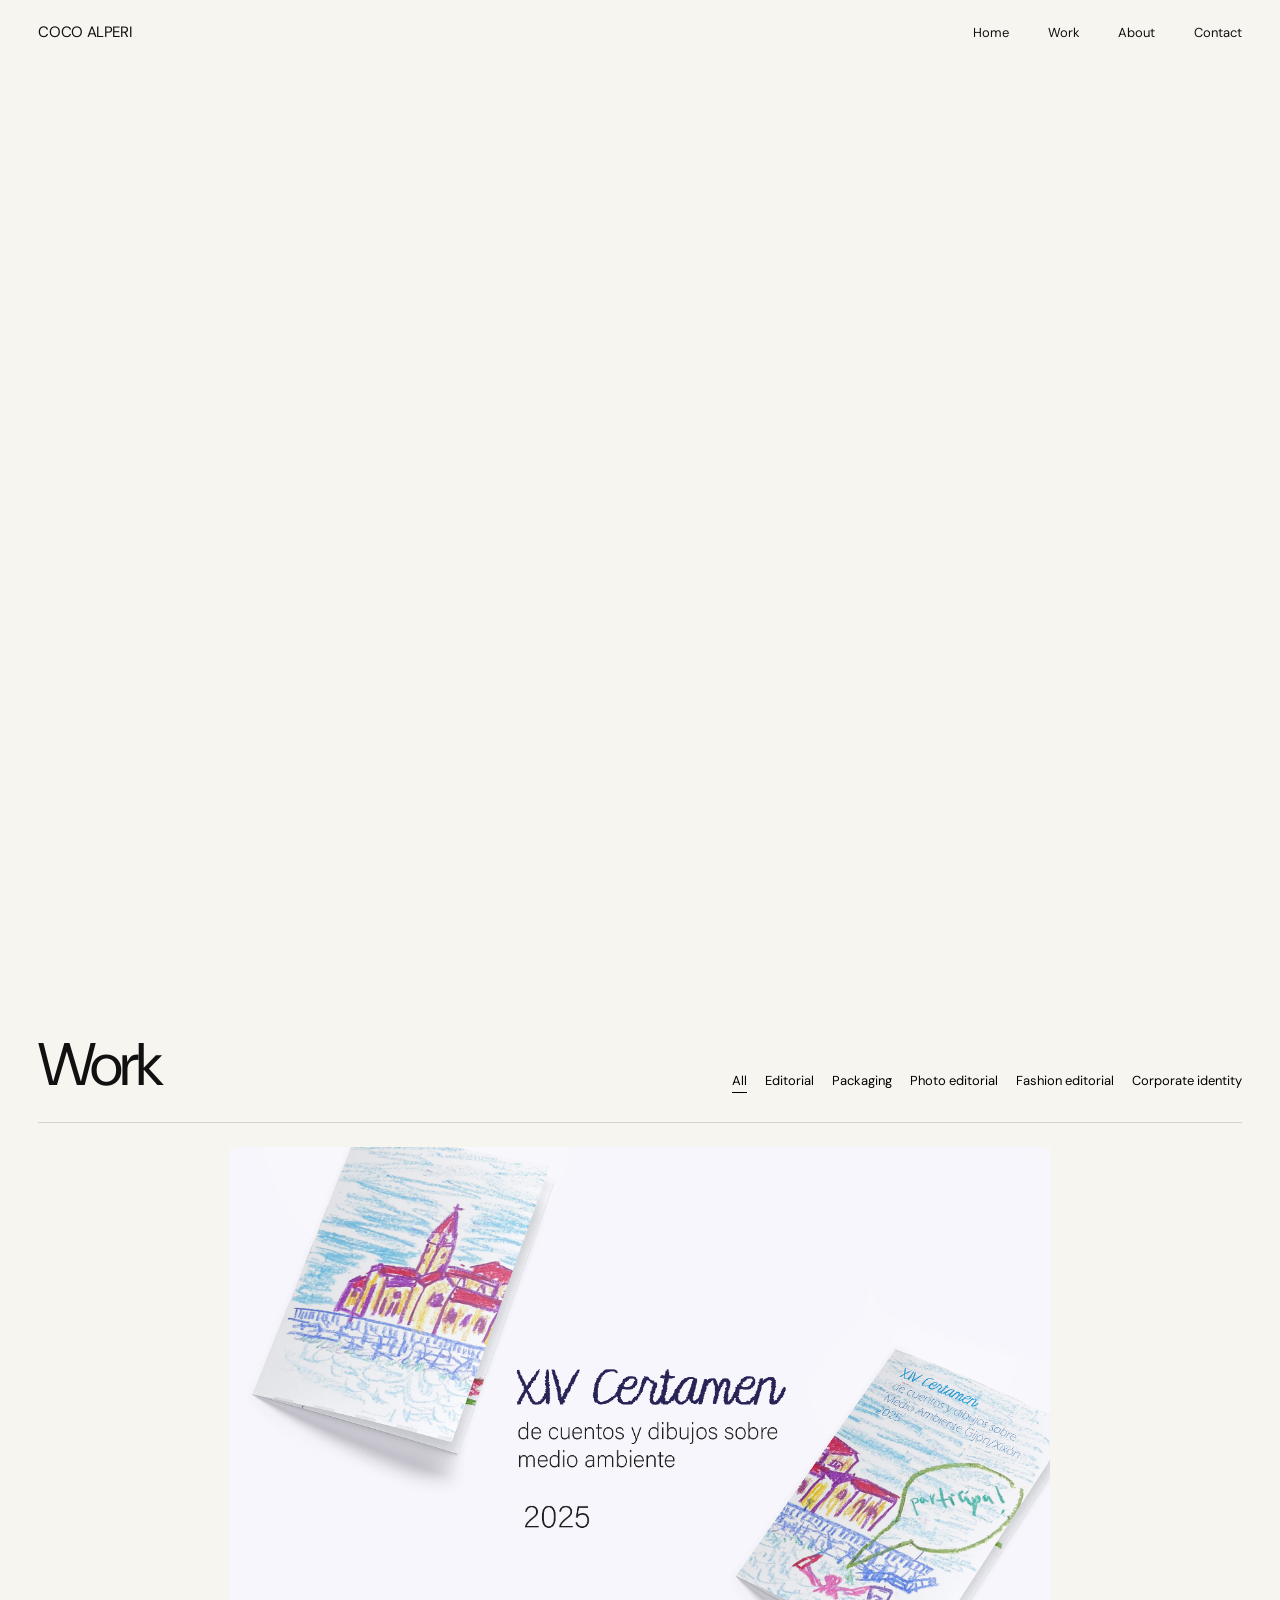
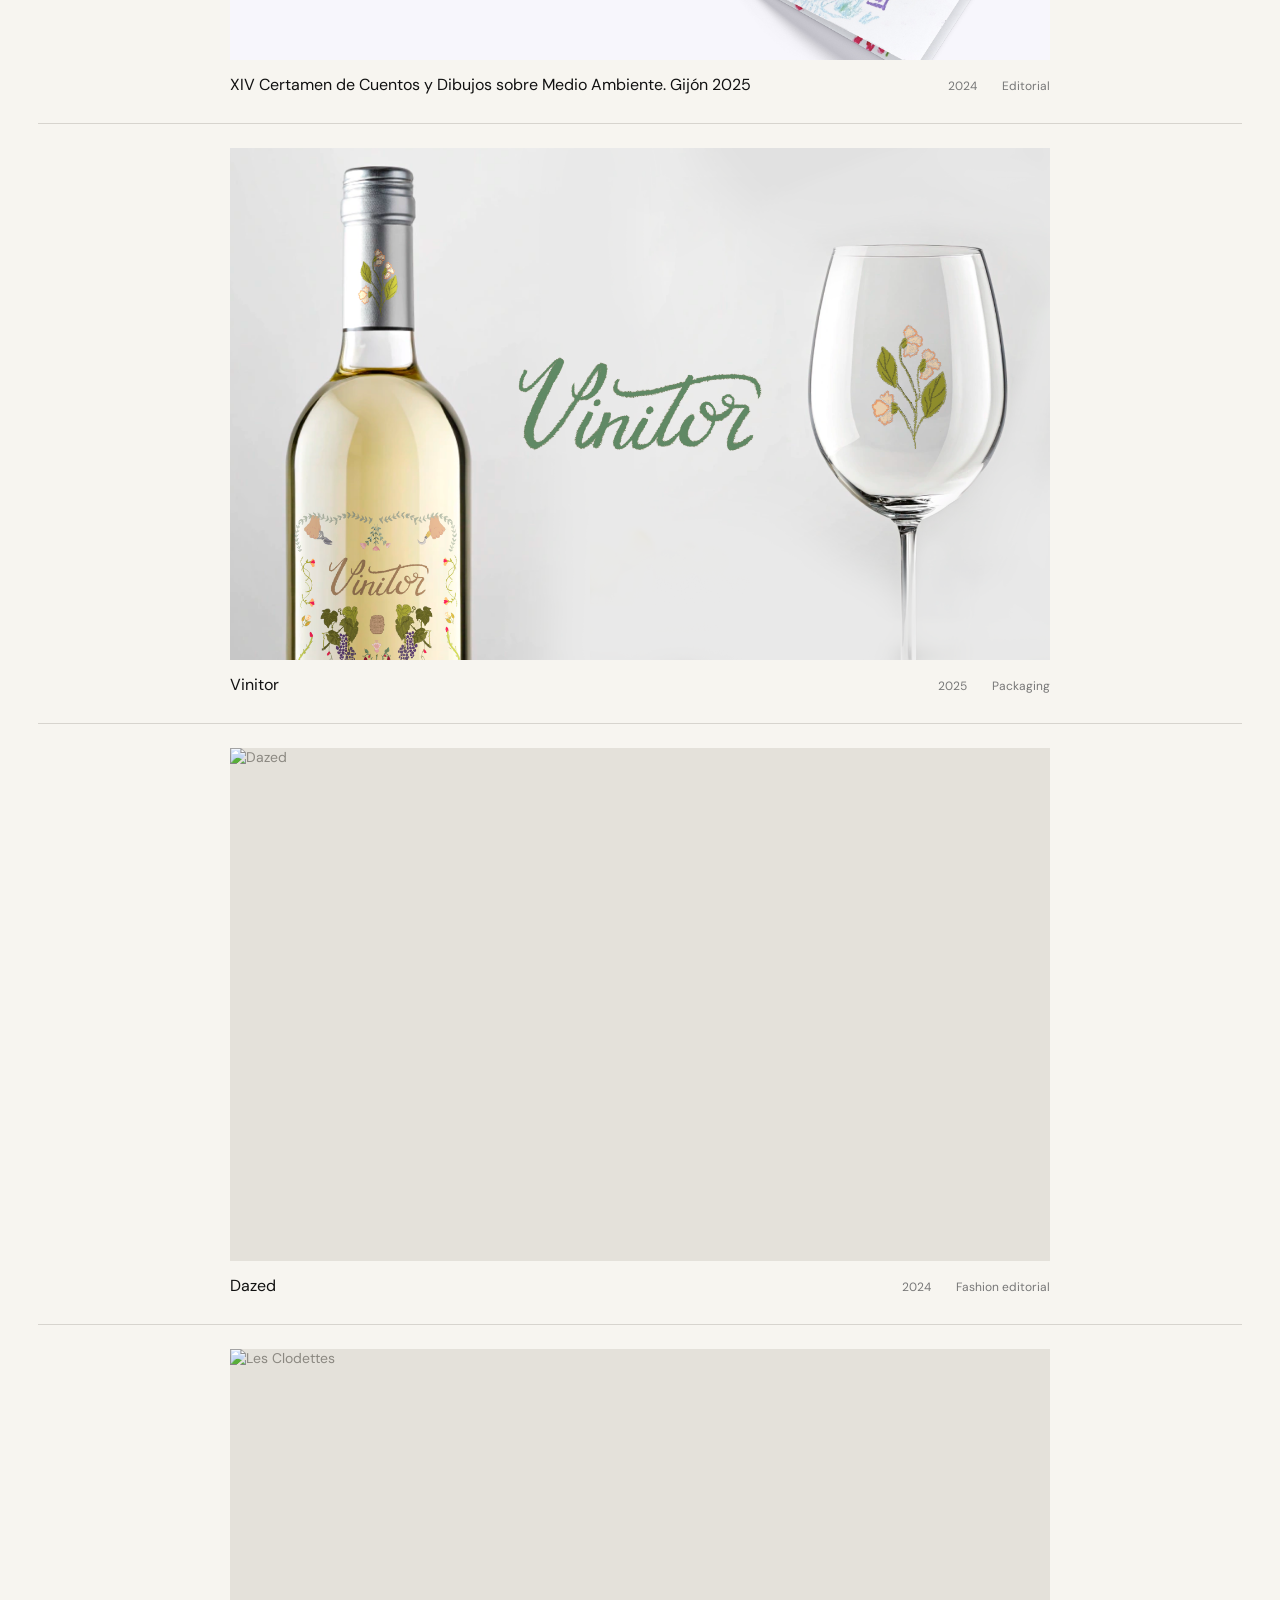
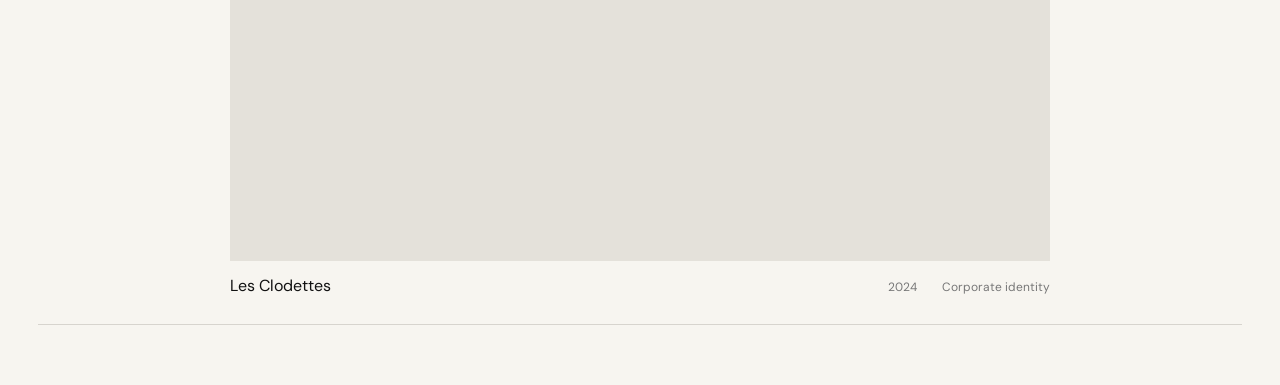
==== commit 1e8b124c: "Update index.html" ====
--- a/index.html
+++ b/index.html
@@ -18,7 +18,7 @@
 
   <link href="https://fonts.googleapis.com/css2?family=DM+Sans:wght@400;500&family=Playfair+Display:wght@400;500&display=swap" rel="stylesheet">
 
-  <link rel="stylesheet" href="style.css">
+  <link rel="stylesheet" href="style.css?v=3">
 </head>
 
 <body>
@@ -52,7 +52,7 @@
           muted 
           loop 
           playsinline 
-          controls 
+          webkit-playsinline
           preload="auto" 
           class="video-portada"
         >
@@ -114,6 +114,86 @@
             <span>2025</span>
             <span>Packaging</span>
           </div>
+        </article>
 
+        <!-- Proyecto 3: Dazed -->
+        <article class="project" data-category="Fashion editorial" id="project-dazed">
+          <a href="projects/project-three.html" class="project-image">
+            <img src="../assets/portadaDazed.png" alt="Dazed">
+          </a>
+          <div class="project-info">
+            <h2>Dazed</h2>
+            <span>2024</span>
+            <span>Fashion editorial</span>
+          </div>
+        </article>
+
+        <!-- Proyecto 4: Les Clodettes -->
+        <article class="project" data-category="Corporate Identity" id="project-clodettes">
+          <a href="projects/project-four.html" class="project-image">
+            <img src="../assets/portadaClodettes.png" alt="Les Clodettes">
+          </a>
+          <div class="project-info">
+            <h2>Les Clodettes</h2>
+            <span>2024</span>
+            <span>Corporate identity</span>
+          </div>
+        </article>
+
+      </div>
+    </section>
+
+  </main>
+
+  <script>
+    // 1. Control de Autoplay y Pausa al pulsar el vídeo
+    const v = document.getElementById('mainHeroVideo');
+    if (v) {
+      v.muted = true;
+      v.defaultMuted = true;
+
+      const playVideo = () => {
+        const promise = v.play();
+        if (promise !== undefined) {
+          promise.catch(() => {});
+        }
+      };
+
+      playVideo();
+      // Si el móvil estaba en reposo o modo ahorro, arranca al primer toque en la pantalla
+      window.addEventListener('touchstart', playVideo, { once: true });
+
+      // Permite pausar/reanudar tocando el vídeo
+      v.addEventListener('click', () => {
+        if (v.paused) {
+          v.play();
+        } else {
+          v.pause();
+        }
+      });
+    }
+
+    // 2. Funcionalidad de Filtros de Proyectos
+    const filterButtons = document.querySelectorAll('.filters .filter');
+    const projects = document.querySelectorAll('.project-list .project');
+
+    filterButtons.forEach(button => {
+      button.addEventListener('click', () => {
+        filterButtons.forEach(btn => btn.classList.remove('active'));
+        button.classList.add('active');
+
+        const selectedFilter = button.getAttribute('data-filter').toLowerCase().trim();
+
+        projects.forEach(project => {
+          const category = (project.getAttribute('data-category') || '').toLowerCase().trim();
+          if (selectedFilter === 'all' || category === selectedFilter) {
+            project.classList.remove('hidden');
+          } else {
+            project.classList.add('hidden');
+          }
+        });
+      });
+    });
+  </script>
 </body>
 </html>
--- a/style.css
+++ b/style.css
@@ -176,22 +176,23 @@
 }
 
 /* =========================================================
-   MOBILE VIDEO
+   MOBILE VIDEO & HOME SPACING
    ========================================================= */
 
 @media (max-width: 650px) {
   .page-home {
     width: 100%;
-    min-height: 80svh;
-    padding: 0;
-    display: flex;
-    align-items: center;
-    justify-content: center;
+    min-height: auto;
+    height: auto;
+    padding-top: 75px; /* Espacio para no quedar tapado por el header */
+    padding-bottom: 0;
+    display: block;
   }
 
   .hero-video {
     width: 100%;
-    height: 80svh;
+    height: auto;
+    aspect-ratio: 16 / 9; /* Proporción panorámica exacta en móvil */
     overflow: hidden;
   }
 
@@ -201,6 +202,12 @@
     display: block;
     object-fit: cover;
     object-position: center center;
+  }
+
+  /* Distancia limpia y proporcionada con Work en móvil */
+  .page-work {
+    padding-top: 40px !important;
+    min-height: auto;
   }
 }
 
@@ -610,3 +617,12 @@
     display: block;
   }
 }
+
+  .project-hero-image img,
+  .project-image-large img,
+  .project-content video {
+    width: 100%;
+    height: auto;
+    display: block;
+  }
+}
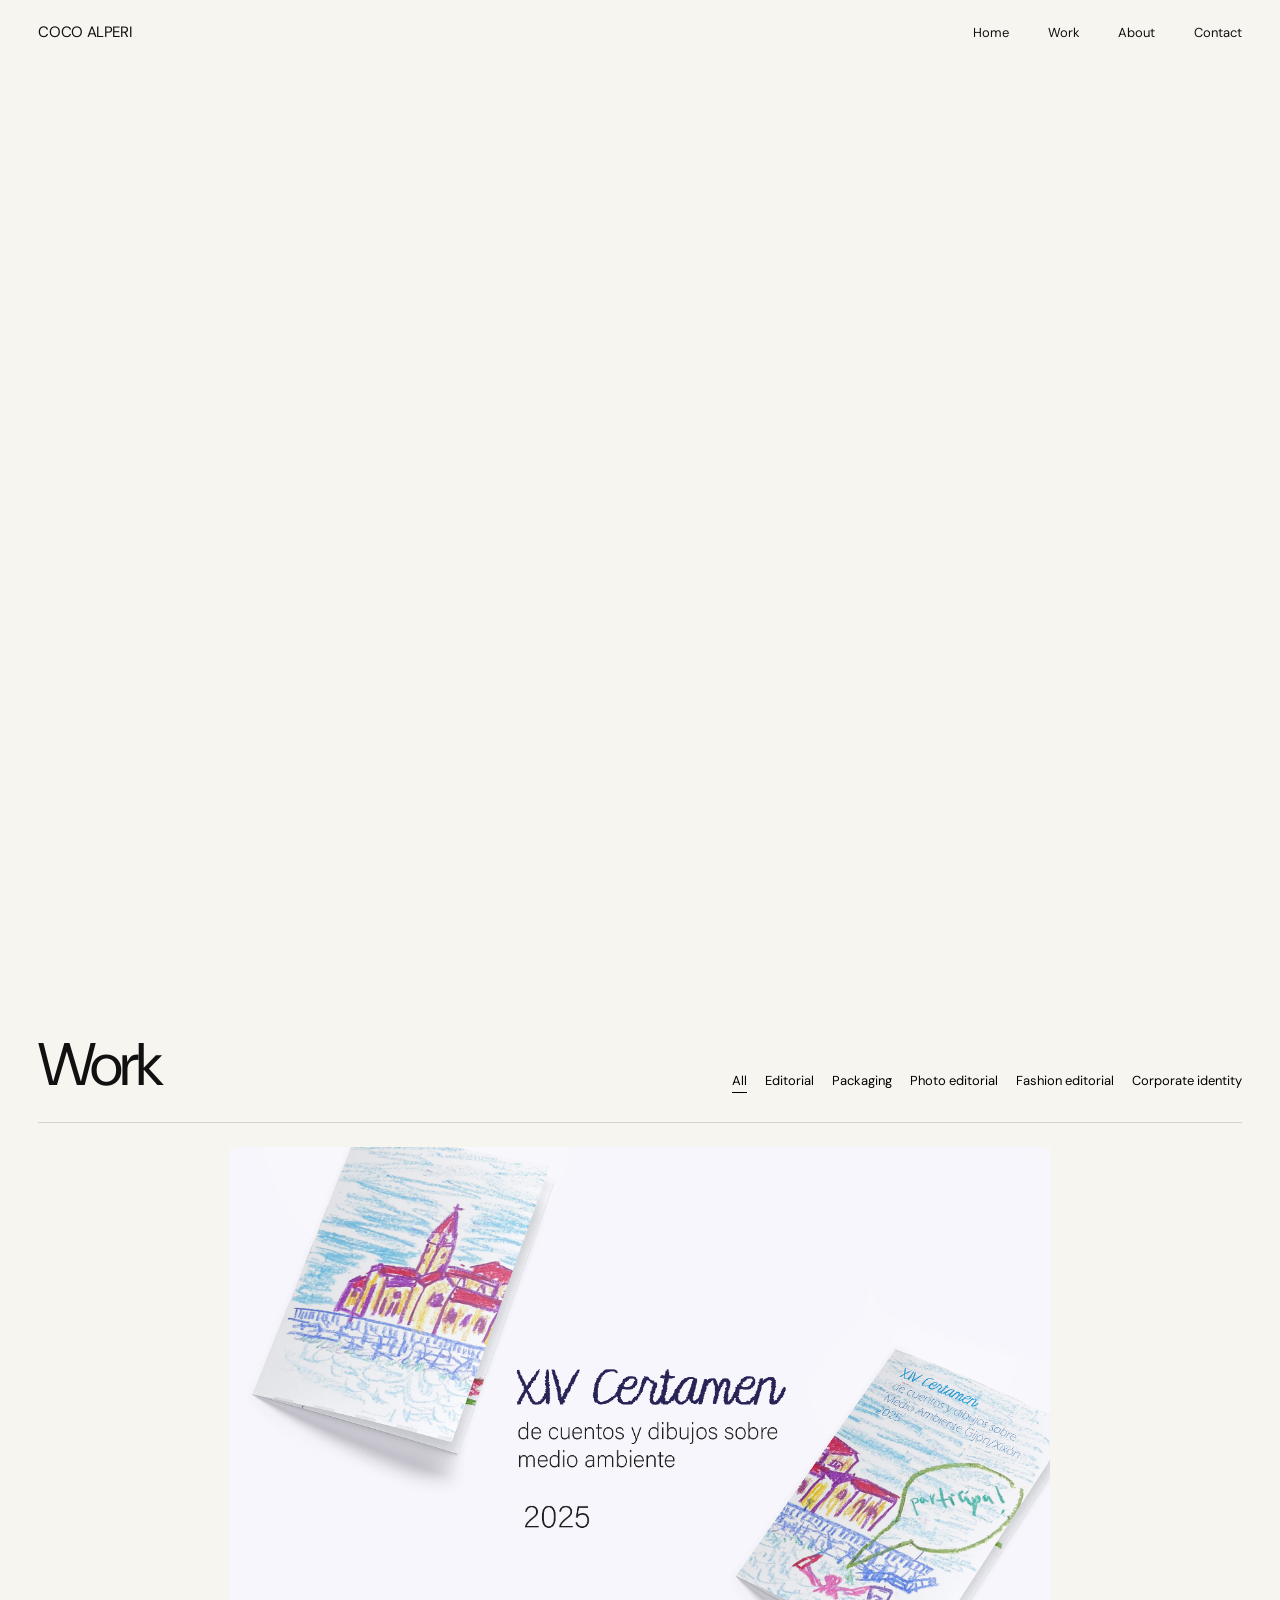
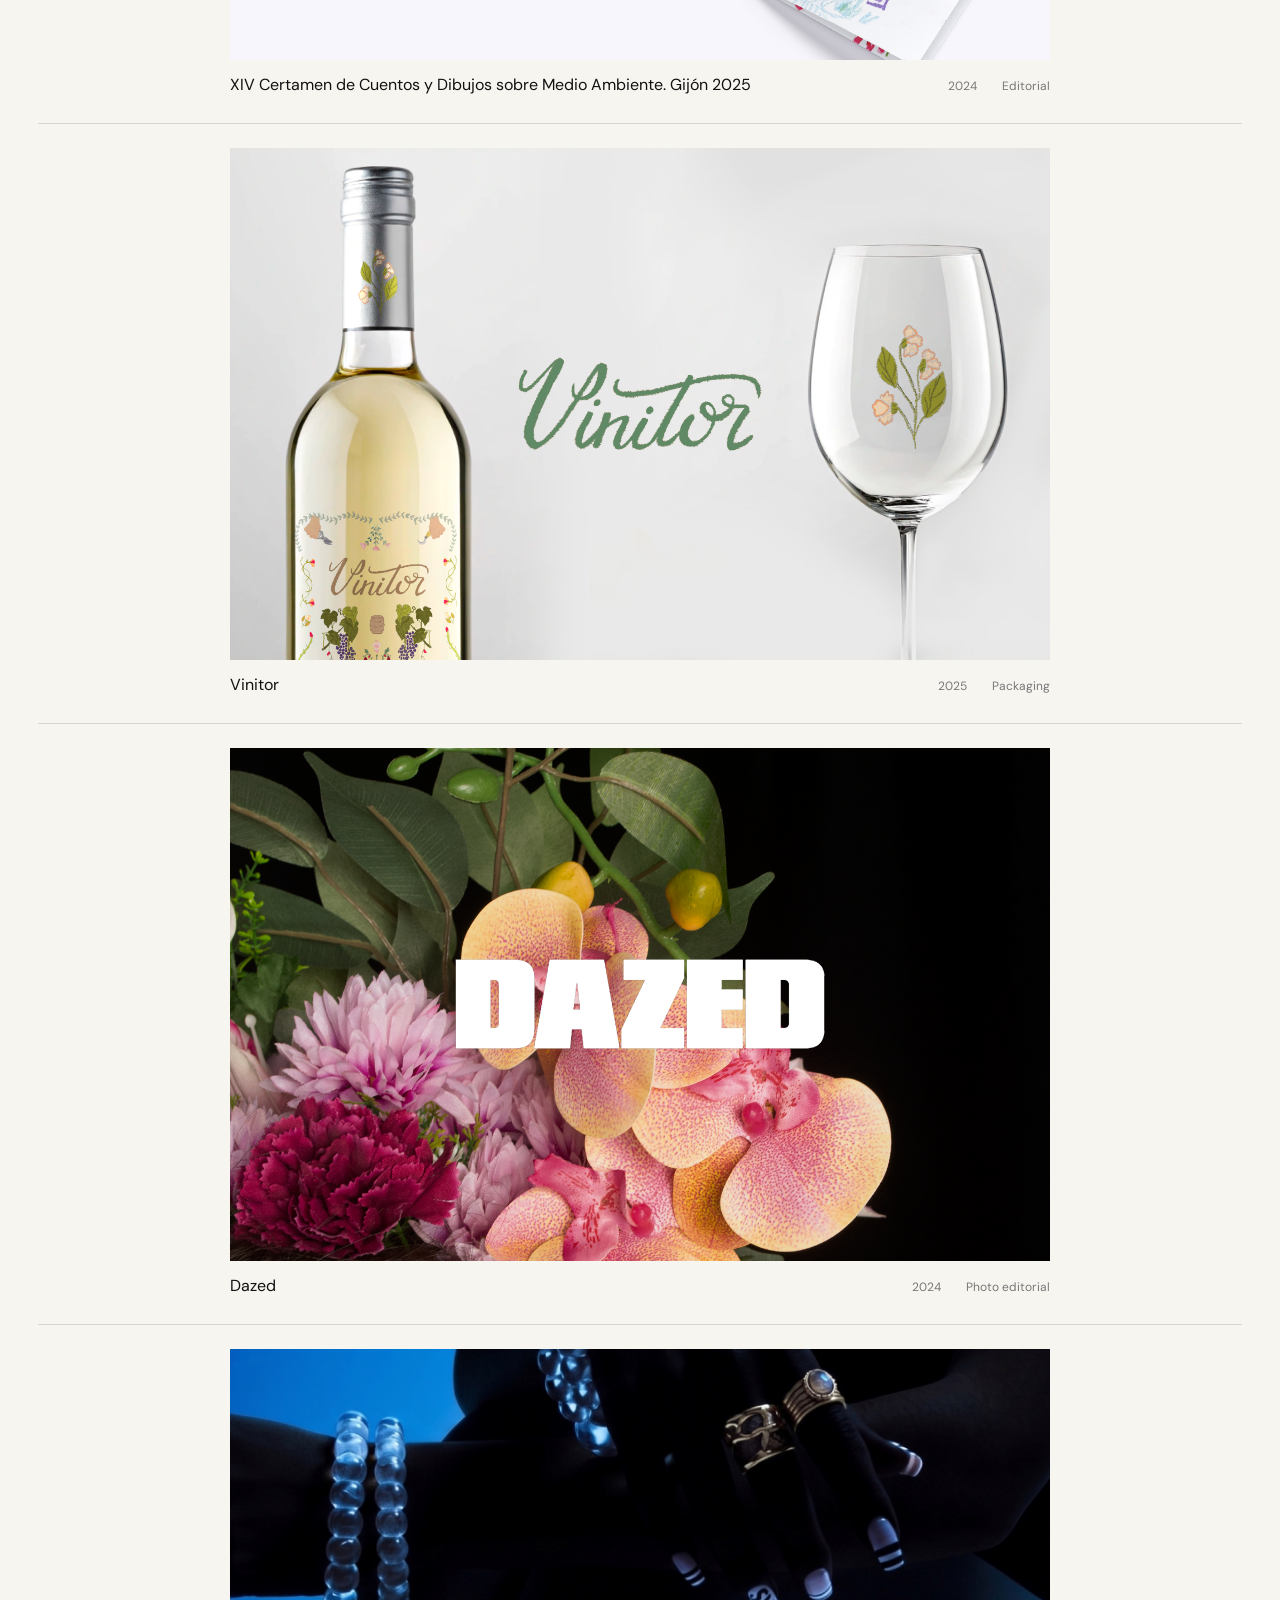
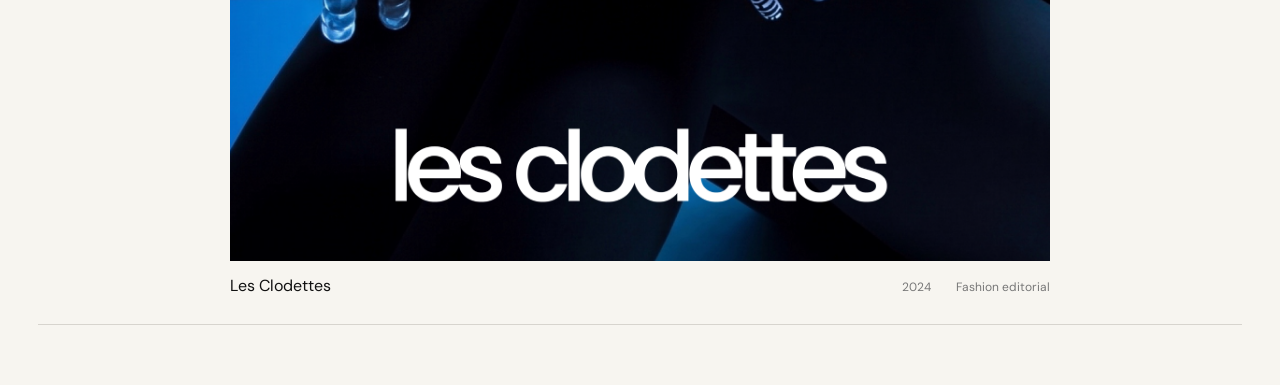
==== commit 24fff1ec: "Update index.html" ====
--- a/index.html
+++ b/index.html
@@ -18,7 +18,7 @@
 
   <link href="https://fonts.googleapis.com/css2?family=DM+Sans:wght@400;500&family=Playfair+Display:wght@400;500&display=swap" rel="stylesheet">
 
-  <link rel="stylesheet" href="style.css?v=3">
+  <link rel="stylesheet" href="style.css?v=4">
 </head>
 
 <body>
@@ -95,7 +95,7 @@
         <!-- Proyecto 1: Editorial -->
         <article class="project" data-category="Editorial" id="project-editorial">
           <a href="projects/project-one.html" class="project-image">
-            <img src="../assets/portadaCertamen.png" alt="Guardas libro">
+            <img src="assets/portadaCertamen.png" alt="Guardas libro">
           </a>
           <div class="project-info">
             <h2>XIV Certamen de Cuentos y Dibujos sobre Medio Ambiente. Gijón 2025</h2>
@@ -107,7 +107,7 @@
         <!-- Proyecto 2: Packaging -->
         <article class="project" data-category="Packaging" id="project-packaging">
           <a href="projects/project-two.html" class="project-image">
-            <img src="../assets/portada1.png" alt="Vinitor">
+            <img src="assets/portada1.png" alt="Vinitor">
           </a>
           <div class="project-info">
             <h2>Vinitor</h2>
@@ -116,27 +116,27 @@
           </div>
         </article>
 
-        <!-- Proyecto 3: Dazed -->
-        <article class="project" data-category="Fashion editorial" id="project-dazed">
+        <!-- Proyecto 3: Dazed (Photo editorial) -->
+        <article class="project" data-category="Photo editorial" id="project-dazed">
           <a href="projects/project-three.html" class="project-image">
-            <img src="../assets/portadaDazed.png" alt="Dazed">
+            <img src="assets/portada3.png" alt="Dazed">
           </a>
           <div class="project-info">
             <h2>Dazed</h2>
             <span>2024</span>
-            <span>Fashion editorial</span>
+            <span>Photo editorial</span>
           </div>
         </article>
 
-        <!-- Proyecto 4: Les Clodettes -->
-        <article class="project" data-category="Corporate Identity" id="project-clodettes">
+        <!-- Proyecto 4: Les Clodettes (Fashion editorial) -->
+        <article class="project" data-category="Fashion editorial" id="project-clodettes">
           <a href="projects/project-four.html" class="project-image">
-            <img src="../assets/portadaClodettes.png" alt="Les Clodettes">
+            <img src="assets/fotoBannerClodettes1.png" alt="Les Clodettes">
           </a>
           <div class="project-info">
             <h2>Les Clodettes</h2>
             <span>2024</span>
-            <span>Corporate identity</span>
+            <span>Fashion editorial</span>
           </div>
         </article>
 
@@ -160,7 +160,7 @@
       };
 
       playVideo();
-      // Si el móvil estaba en reposo o modo ahorro, arranca al primer toque en la pantalla
+      // Si el móvil está en reposo o modo bajo consumo, arranca al primer toque en la pantalla
       window.addEventListener('touchstart', playVideo, { once: true });
 
       // Permite pausar/reanudar tocando el vídeo
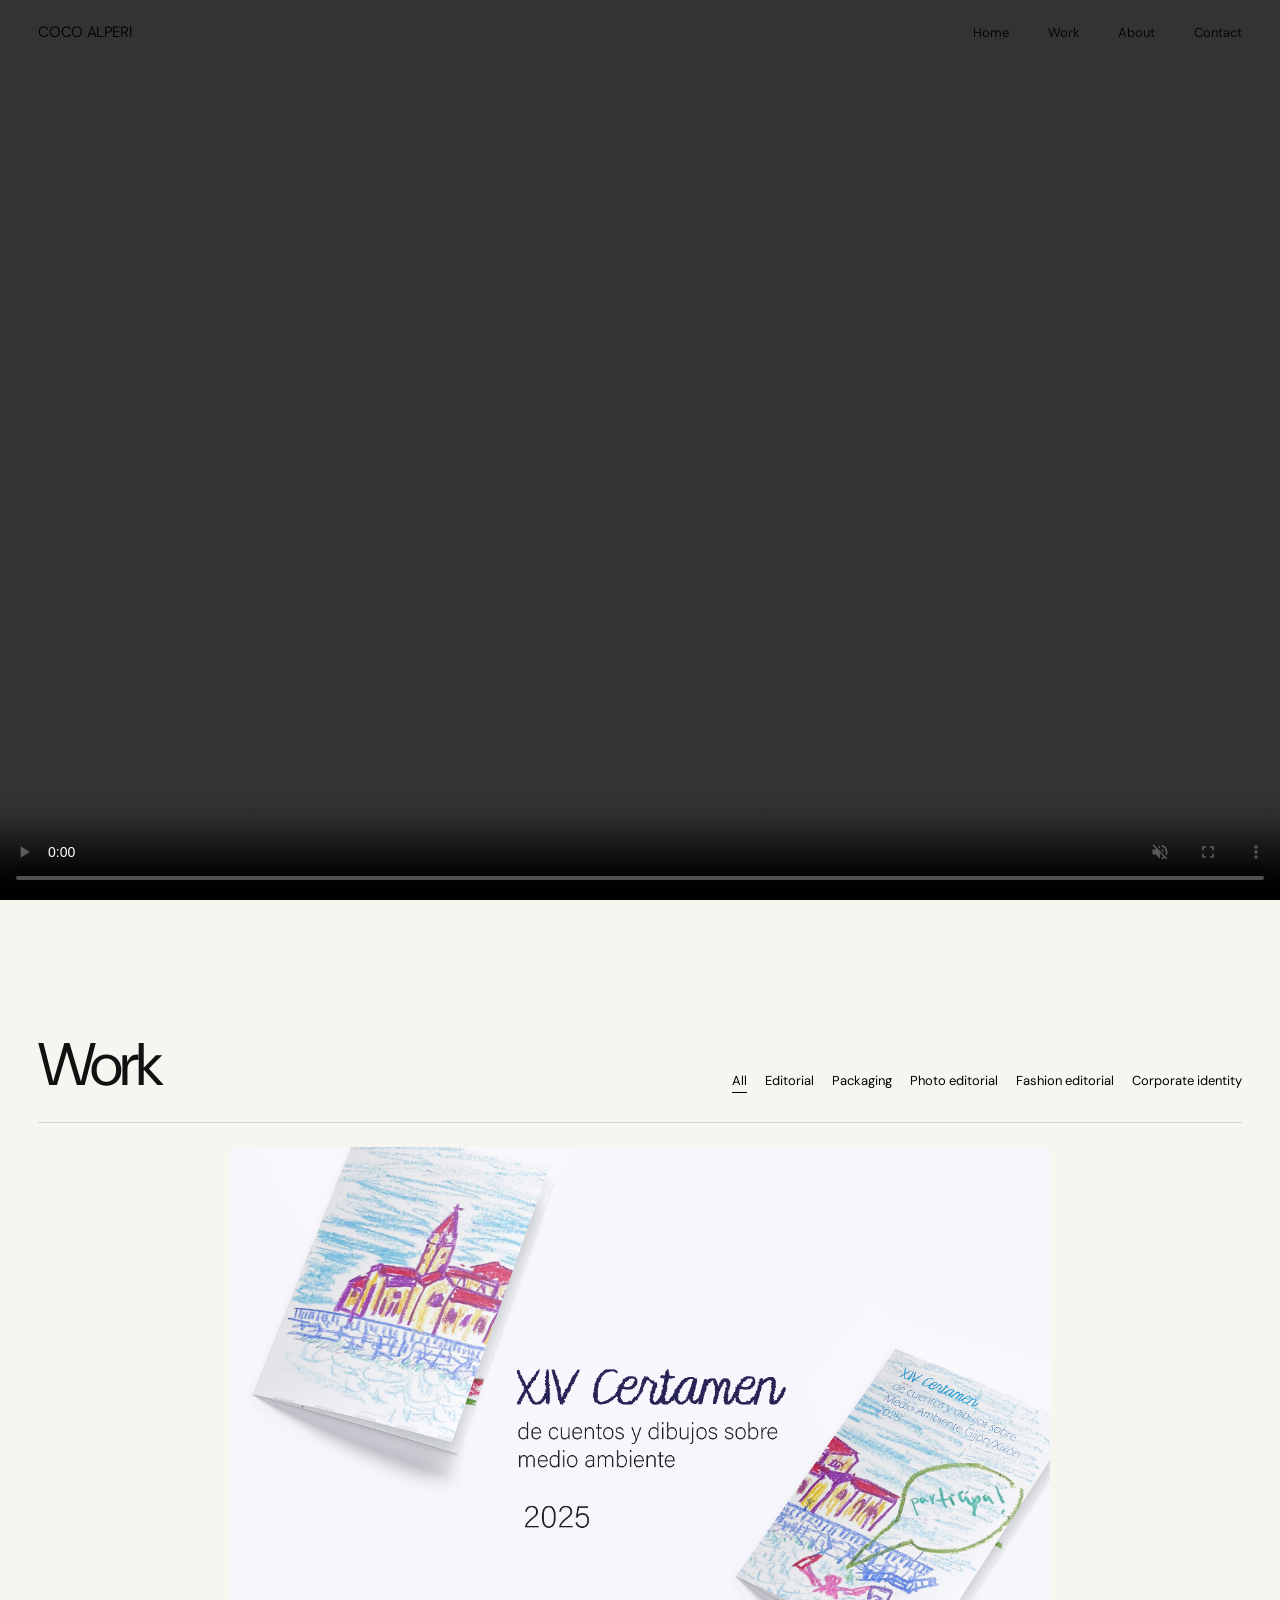
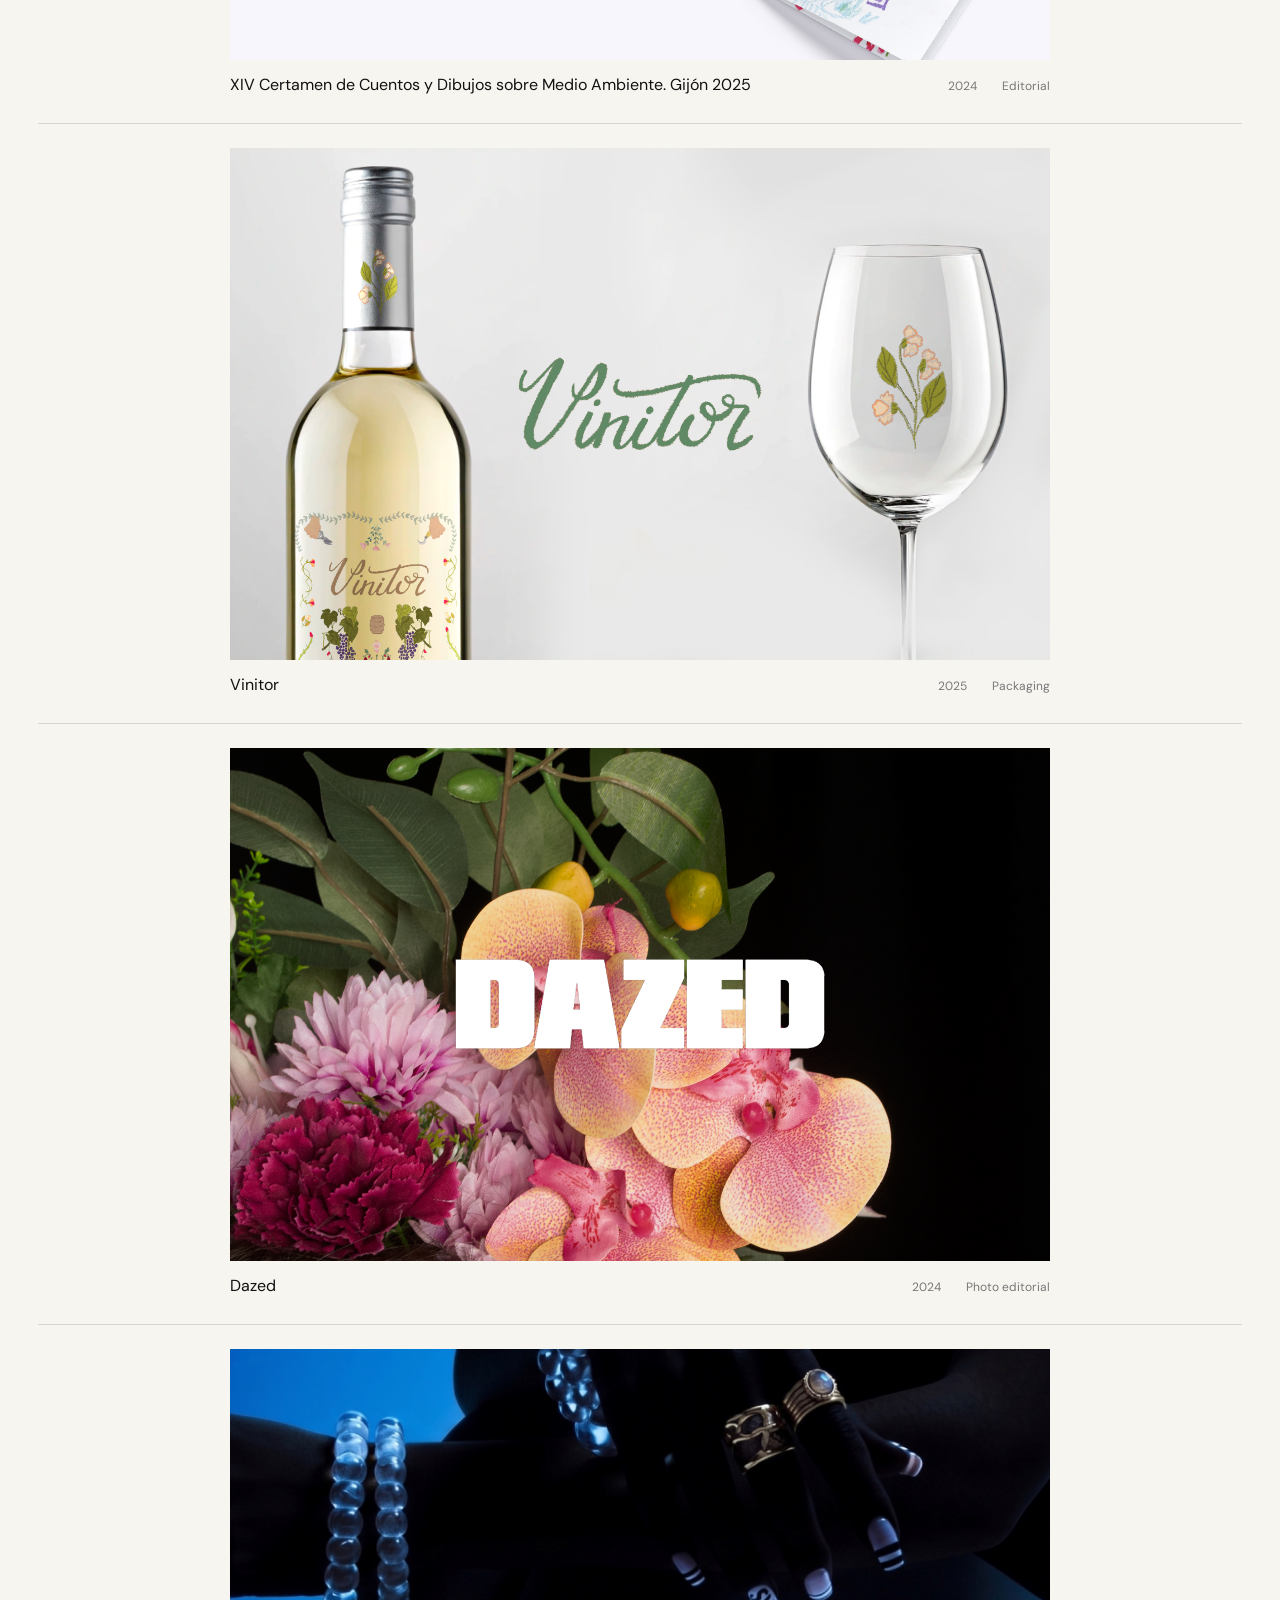
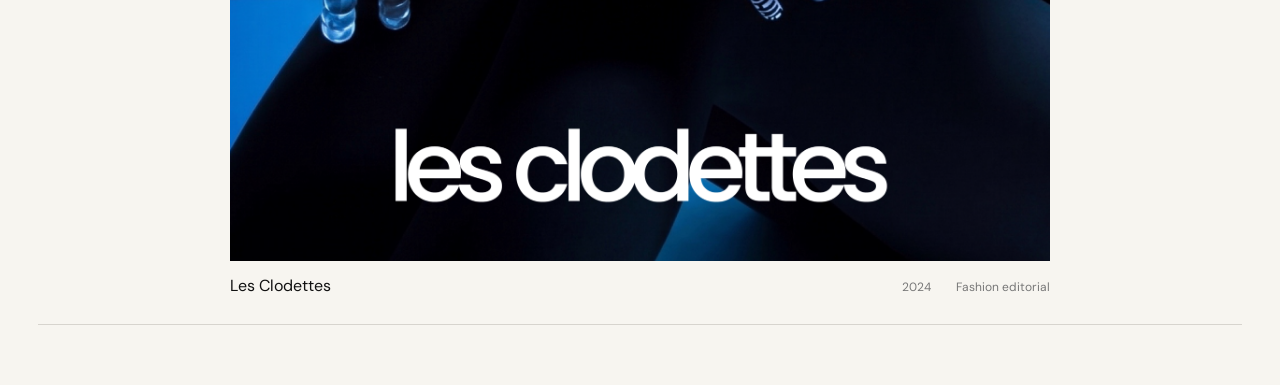
==== commit 83eaa6d3: "Update index.html" ====
--- a/index.html
+++ b/index.html
@@ -18,7 +18,7 @@
 
   <link href="https://fonts.googleapis.com/css2?family=DM+Sans:wght@400;500&family=Playfair+Display:wght@400;500&display=swap" rel="stylesheet">
 
-  <link rel="stylesheet" href="style.css?v=4">
+  <link rel="stylesheet" href="style.css?v=5">
 </head>
 
 <body>
@@ -53,6 +53,7 @@
           loop 
           playsinline 
           webkit-playsinline
+          controls
           preload="auto" 
           class="video-portada"
         >
@@ -146,34 +147,30 @@
   </main>
 
   <script>
-    // 1. Control de Autoplay y Pausa al pulsar el vídeo
     const v = document.getElementById('mainHeroVideo');
+
     if (v) {
+      // 1. Iniciar inmediatamente en mute para superar el bloqueo obligatorio de Safari/Chrome
       v.muted = true;
       v.defaultMuted = true;
+      const playPromise = v.play();
+      if (playPromise !== undefined) {
+        playPromise.catch(() => {});
+      }
 
-      const playVideo = () => {
-        const promise = v.play();
-        if (promise !== undefined) {
-          promise.catch(() => {});
-        }
+      // 2. Activar el audio automáticamente en cuanto el usuario toca la pantalla o hace clic
+      const unmuteOnInteraction = () => {
+        v.muted = false;
+        v.volume = 1.0;
+        window.removeEventListener('click', unmuteOnInteraction);
+        window.removeEventListener('touchstart', unmuteOnInteraction);
       };
 
-      playVideo();
-      // Si el móvil está en reposo o modo bajo consumo, arranca al primer toque en la pantalla
-      window.addEventListener('touchstart', playVideo, { once: true });
-
-      // Permite pausar/reanudar tocando el vídeo
-      v.addEventListener('click', () => {
-        if (v.paused) {
-          v.play();
-        } else {
-          v.pause();
-        }
-      });
+      window.addEventListener('click', unmuteOnInteraction, { once: true });
+      window.addEventListener('touchstart', unmuteOnInteraction, { once: true });
     }
 
-    // 2. Funcionalidad de Filtros de Proyectos
+    // 3. Filtros de proyectos
     const filterButtons = document.querySelectorAll('.filters .filter');
     const projects = document.querySelectorAll('.project-list .project');
 
